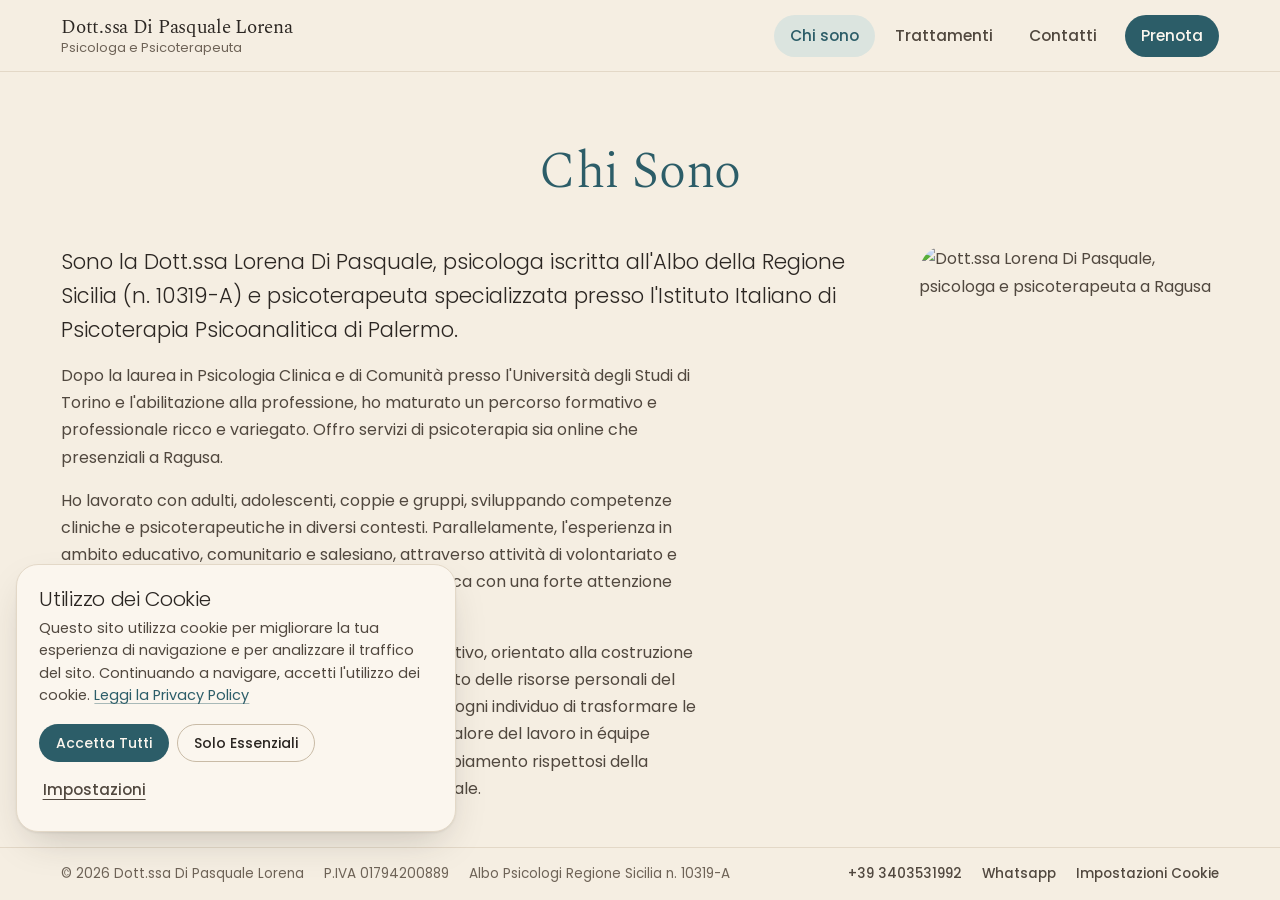
==== chi-sono/index.html @ e10c255f "Anteprima: variante chiara su fondo crema, senza bianchi Co-Authored-By: Claude Opus 5.5 <noreply@an" ====
<!DOCTYPE html>
<html lang="it">
<head>
    <meta charset="UTF-8">
    <meta name="viewport" content="width=device-width, initial-scale=1.0, viewport-fit=cover">
    <script>document.documentElement.classList.add('js');</script>
    <title>Chi sono | Dott.ssa Lorena Di Pasquale, Psicologa a Ragusa</title>
    <meta name="description" content="Psicologa iscritta all'Albo della Regione Sicilia (n. 10319-A) e psicoterapeuta psicoanalitica. Certificazioni TFP, EMDR e Mindfulness.">
    <meta name="author" content="Dott.ssa Di Pasquale Lorena">
    <meta name="robots" content="index, follow">
    <link rel="canonical" href="https://dipasqualelorena.it/chi-sono/">

    <!-- Open Graph / Facebook -->
    <meta property="og:type" content="website">
    <meta property="og:url" content="https://dipasqualelorena.it/chi-sono/">
    <meta property="og:title" content="Chi sono | Dott.ssa Lorena Di Pasquale, Psicologa a Ragusa">
    <meta property="og:description" content="Psicologa iscritta all'Albo della Regione Sicilia (n. 10319-A) e psicoterapeuta psicoanalitica. Certificazioni TFP, EMDR e Mindfulness.">
    <meta property="og:image" content="https://dipasqualelorena.it/images/og-image.png">
    <meta property="og:image:width" content="1200">
    <meta property="og:image:height" content="630">
    <meta property="og:image:alt" content="Dott.ssa Lorena Di Pasquale, psicologa e psicoterapeuta a Ragusa">
    <meta property="og:site_name" content="Dott.ssa Di Pasquale Lorena - Psicologa Psicoterapeuta Ragusa">
    <meta property="og:locale" content="it_IT">

    <!-- Twitter -->
    <meta name="twitter:card" content="summary_large_image">
    <meta name="twitter:title" content="Chi sono | Dott.ssa Lorena Di Pasquale, Psicologa a Ragusa">
    <meta name="twitter:description" content="Psicologa iscritta all'Albo della Regione Sicilia (n. 10319-A) e psicoterapeuta psicoanalitica. Certificazioni TFP, EMDR e Mindfulness.">
    <meta name="twitter:image" content="https://dipasqualelorena.it/images/og-image.png">

    <meta name="theme-color" content="#f5eee2">

    <!-- Favicon -->
    <link rel="icon" type="image/svg+xml" href="/images/favicon.svg">
    <link rel="icon" type="image/x-icon" href="/images/favicon.ico">
    <link rel="apple-touch-icon" sizes="180x180" href="/images/apple-touch-icon.png">
    <link rel="manifest" href="/site.webmanifest">

    <!-- Fonts, styles, icons -->
    <link rel="preload" as="font" type="font/woff2" href="/fonts/poppins-400.woff2" crossorigin>
    <link rel="preload" as="font" type="font/woff2" href="/fonts/spectral-300.woff2" crossorigin>
    <link rel="stylesheet" href="/styles.css?v=20261016b">
    <link rel="stylesheet" href="https://unpkg.com/@phosphor-icons/web@2.1.1/src/regular/style.css">

    <!-- Google Analytics 4 -->
    <script async src="https://www.googletagmanager.com/gtag/js?id=G-QB7378CYP0"></script>
    <script>
        window.dataLayer = window.dataLayer || [];
        function gtag(){dataLayer.push(arguments);}
        
        // Set default consent state (denied until user accepts)
        gtag('consent', 'default', {
            'analytics_storage': 'denied',
            'ad_storage': 'denied',
            'functionality_storage': 'denied',
            'personalization_storage': 'denied',
            'security_storage': 'granted'
        });
        
        gtag('js', new Date());
        gtag('config', 'G-QB7378CYP0', {
            // Enhanced measurement for better insights
            send_page_view: true,
            // Custom parameters for psychology practice
            custom_map: {
                'custom_parameter_1': 'service_type',
                'custom_parameter_2': 'appointment_booking'
            }
        });
        
        // Track form submissions
        function trackFormSubmission(formType) {
            gtag('event', 'form_submit', {
                'event_category': 'engagement',
                'event_label': formType,
                'value': 1
            });
        }
        
        // Track phone clicks
        function trackPhoneClick() {
            gtag('event', 'phone_call', {
                'event_category': 'contact',
                'event_label': 'phone_click',
                'value': 1
            });
        }
        
        // Track email clicks
        function trackEmailClick() {
            gtag('event', 'email_click', {
                'event_category': 'contact',
                'event_label': 'email_click',
                'value': 1
            });
        }
    </script>

    <!-- JSON-LD Structured Data -->
    <script type="application/ld+json">
    {
        "@context": "https://schema.org",
        "@type": "BreadcrumbList",
        "itemListElement": [
            { "@type": "ListItem", "position": 1, "name": "Home", "item": "https://dipasqualelorena.it/" },
            { "@type": "ListItem", "position": 2, "name": "Chi sono", "item": "https://dipasqualelorena.it/chi-sono/" }
        ]
    }
    </script>
</head>
<body>
    <a class="skip-link" href="#main">Vai al contenuto</a>

    <header class="site-header">
        <div class="header-inner">
            <a href="/" class="brand">
                <span class="brand-name">Dott.ssa Di Pasquale Lorena</span>
                <span class="brand-role">Psicologa e Psicoterapeuta</span>
            </a>
            <nav class="main-nav" aria-label="Navigazione principale">
                <ul>
                    <li><a href="/chi-sono/" class="nav-pill" aria-current="page">Chi sono</a></li>
                    <li><a href="/trattamenti/" class="nav-pill">Trattamenti</a></li>
                    <li><a href="/contatti/" class="nav-pill">Contatti</a></li>
                    <li><a href="/prenota/" class="nav-pill nav-book">Prenota</a></li>
                </ul>
            </nav>
        </div>
    </header>

    <div class="ambient" aria-hidden="true">
        <div class="ambient-photo"></div>
    </div>

    <main id="main" tabindex="-1" data-page="chi-sono">
        <div class="page container">
            <div class="page-head">
                <h1>Chi Sono</h1>
                
            </div>
            <section class="block about-layout" id="profilo" aria-label="Profilo">
                <div class="prose">
                    <p class="lead-text">
                        Sono la Dott.ssa Lorena Di Pasquale, psicologa iscritta all'Albo della Regione Sicilia (n. 10319-A)
                        e psicoterapeuta specializzata presso l'Istituto Italiano di Psicoterapia Psicoanalitica di Palermo.
                    </p>
                    <p>
                        Dopo la laurea in Psicologia Clinica e di Comunità presso l'Università degli Studi di Torino e
                        l'abilitazione alla professione, ho maturato un percorso formativo e professionale ricco e variegato.
                        Offro servizi di psicoterapia sia online che presenziali a Ragusa.
                    </p>
                    <p>
                        Ho lavorato con adulti, adolescenti, coppie e gruppi, sviluppando competenze cliniche e psicoterapeutiche
                        in diversi contesti. Parallelamente, l'esperienza in ambito educativo,
                        comunitario e salesiano, attraverso attività di volontariato e servizio civile, ha arricchito la mia
                        prospettiva clinica con una forte attenzione alla prevenzione e al sostegno relazionale.
                    </p>
                    <p>
                        Mi caratterizzo per uno stile empatico e collaborativo, orientato alla costruzione di un'alleanza
                        terapeutica solida e al potenziamento delle risorse personali del paziente. Credo profondamente nella
                        capacità di ogni individuo di trasformare le proprie difficoltà in opportunità di crescita, e nel
                        valore del lavoro in équipe multidisciplinare per promuovere percorsi di cambiamento rispettosi della
                        complessità della persona e del suo contesto sociale.
                    </p>
                </div>
                <figure class="portrait">
                    <img src="/images/fotopsyweb.jpg" alt="Dott.ssa Lorena Di Pasquale, psicologa e psicoterapeuta a Ragusa" width="959" height="1280">
                </figure>
            </section>

            <section class="block split" id="formazione" aria-labelledby="formazione-title">
                <h2 id="formazione-title" class="block-title">Formazione</h2>
                <ol class="timeline">
                    <li>Laurea triennale in Scienze e Tecniche Psicologiche conseguita presso l'Università degli studi Kore di Enna</li>
                    <li>Laurea Magistrale in Psicologia Clinica e di Comunità conseguita presso l'Università degli Studi di Torino</li>
                    <li>Abilitazione conseguita presso l'Università degli Studi di Torino</li>
                    <li>Iscrizione Albo A della Regione Sicilia Num. 10319-A</li>
                    <li>Specializzazione in Psicoterapia Psicoanalitica conseguita presso l'Istituto Italiano di Psicoterapia Psicoanalitica di Palermo</li>
                </ol>
            </section>

            <section class="block block-brand split" id="certificazioni" aria-labelledby="certificazioni-title">
                <h2 id="certificazioni-title" class="block-title">Certificazioni</h2>
                <ul class="cert-list">
                    <li>
                        <span class="cert-name">TFP</span>
                        <span class="cert-desc">Transference Focused Psychotherapy per il trattamento dei disturbi di personalità, Livello A e B</span>
                    </li>
                    <li>
                        <span class="cert-name">EMDR</span>
                        <span class="cert-desc">Terapeuta EMDR 1° e 2° Livello</span>
                    </li>
                    <li>
                        <span class="cert-name">Mindfulness</span>
                        <span class="cert-desc">Facilitatore Mindfulness</span>
                    </li>
                </ul>
            </section>

            <section class="block" id="studio" aria-label="Lo studio">
                <figure class="studio-photo">
                    <img src="/images/studio-1600.jpg" srcset="/images/studio-900.jpg 900w, /images/studio-1600.jpg 1600w" sizes="(max-width: 1240px) 100vw, 1160px"
                         alt="Lo studio di Corso Italia 398/b a Ragusa, con due poltrone, un divano e una libreria" width="1600" height="1200" loading="lazy">
                    <figcaption>Lo studio in Corso Italia 398/b, Ragusa</figcaption>
                </figure>
            </section>
        </div>
    </main>

    <footer class="site-footer">
        <div class="footer-bar">
            <p class="footer-legal">
                <span>&copy; <span class="current-year">2025</span> Dott.ssa Di Pasquale Lorena</span>
                <span>P.IVA 01794200889</span>
                <span>Albo Psicologi Regione Sicilia n. 10319-A</span>
            </p>
            <ul class="footer-links">
                <li><a href="tel:+393403531992" onclick="trackPhoneClick()">+39 3403531992</a></li>
                <li><a href="https://wa.me/393403531992" onclick="trackPhoneClick()" target="_blank" rel="noopener">Whatsapp</a></li>
                <li><button type="button" class="footer-link-btn" onclick="showCookieSettings()">Impostazioni Cookie</button></li>
            </ul>
        </div>
        <nav class="tabbar" aria-label="Menu">
            <ul>
                <li><a href="/"><i class="ph ph-house" aria-hidden="true"></i><span>Home</span></a></li>
                <li><a href="/chi-sono/" aria-current="page"><i class="ph ph-user" aria-hidden="true"></i><span>Chi sono</span></a></li>
                <li><a href="/trattamenti/"><i class="ph ph-hand-heart" aria-hidden="true"></i><span>Trattamenti</span></a></li>
                <li><a href="/prenota/"><i class="ph ph-calendar-check" aria-hidden="true"></i><span>Prenota</span></a></li>
                <li><a href="/contatti/"><i class="ph ph-chat-circle" aria-hidden="true"></i><span>Contatti</span></a></li>
            </ul>
        </nav>
    </footer>

    <!-- Cookie Consent Banner -->
    <div id="cookieConsent" class="cookie-consent" role="region" aria-label="Consenso cookie" hidden>
        <div class="cookie-text">
            <h2>Utilizzo dei Cookie</h2>
            <p>Questo sito utilizza cookie per migliorare la tua esperienza di navigazione e per analizzare il traffico del sito.
            Continuando a navigare, accetti l'utilizzo dei cookie.
            <a href="#privacy-policy" onclick="showPrivacyPolicy(event)">Leggi la Privacy Policy</a></p>
        </div>
        <div class="cookie-buttons">
            <button type="button" onclick="acceptAllCookies()" class="btn btn-primary btn-sm">Accetta Tutti</button>
            <button type="button" onclick="acceptEssentialCookies()" class="btn btn-ghost btn-sm">Solo Essenziali</button>
            <button type="button" onclick="showCookieSettings()" class="btn-text">Impostazioni</button>
        </div>
    </div>

    <!-- Cookie Settings Modal -->
    <div id="cookieSettings" class="cookie-modal" role="dialog" aria-modal="true" aria-labelledby="cookie-settings-title" hidden>
        <div class="modal-content">
            <h2 id="cookie-settings-title">Impostazioni Cookie</h2>
            <div class="cookie-option">
                <label>
                    <input type="checkbox" id="essentialCookies" checked disabled>
                    <span><strong>Cookie Essenziali</strong> (Sempre attivi)
                    <small>Necessari per il funzionamento del sito</small></span>
                </label>
            </div>
            <div class="cookie-option">
                <label>
                    <input type="checkbox" id="analyticsCookies">
                    <span><strong>Cookie Analitici</strong>
                    <small>Google Analytics per analizzare l'utilizzo del sito</small></span>
                </label>
            </div>
            <div class="cookie-option">
                <label>
                    <input type="checkbox" id="calendlyCookies">
                    <span><strong>Cookie Calendly</strong>
                    <small>Calendly per la prenotazione di appuntamenti e invio messaggi</small></span>
                </label>
            </div>
            <div class="cookie-buttons">
                <button type="button" onclick="saveCookieSettings()" class="btn btn-primary">Salva Preferenze</button>
                <button type="button" onclick="closeCookieSettings()" class="btn btn-ghost">Annulla</button>
            </div>
        </div>
    </div>

    <script src="/script.js?v=20261016b"></script>
</body>
</html>
---- styles.css ----
/* ==========================================================================
   Dott.ssa Di Pasquale Lorena - design system
   App shell: fixed header and footer; only the content area between them
   scrolls (with JS). Editorial, few containers: space and hairlines group
   content.
   Radius rule: photos, map and Calendly frame 28px (the home arch rounds
   its top fully), inputs 14px, buttons and nav pills fully rounded.
   ========================================================================== */

/* Spectral 300/400 for display titles, Poppins 300/400/500 for text (latin),
   self-hosted from Google Fonts, SIL Open Font License (fonts/OFL-spectral.txt, fonts/OFL-poppins.txt) */
@font-face {
    font-family: 'Spectral';
    font-style: normal;
    font-weight: 300;
    font-display: swap;
    src: url("fonts/spectral-300.woff2") format("woff2");
}

@font-face {
    font-family: 'Spectral';
    font-style: normal;
    font-weight: 400;
    font-display: swap;
    src: url("fonts/spectral-400.woff2") format("woff2");
}

@font-face {
    font-family: 'Poppins';
    font-style: normal;
    font-weight: 300;
    font-display: swap;
    src: url("fonts/poppins-300.woff2") format("woff2");
}

@font-face {
    font-family: 'Poppins';
    font-style: normal;
    font-weight: 400;
    font-display: swap;
    src: url("fonts/poppins-400.woff2") format("woff2");
}

@font-face {
    font-family: 'Poppins';
    font-style: normal;
    font-weight: 500;
    font-display: swap;
    src: url("fonts/poppins-500.woff2") format("woff2");
}

:root {
    color-scheme: light;

    /* Brand: deep petrol taken from the studio armchairs, on a warm cream ground (no pure white anywhere) */
    --primary-color: #2c5d68;
    --primary-strong: #214952;
    --primary-soft: #dbe4df;
    --on-primary: #fbf6ee;

    /* Grounds */
    --bg: #f5eee2;
    --surface: #fbf6ee;
    --tint: #eee4d4;
    --warm: #efd3bb;
    --warm-ink: #6e3b22;
    --brand-fill: #2c5d68;
    --on-brand-fill: #fbf6ee;

    /* Ink */
    --ink: #2b2622;
    --ink-2: #51483f;
    --ink-3: #6e6357;
    --line: #e3d8c7;
    --line-strong: #c9bba6;

    /* Status */
    --success: #2f7a4f;
    --error: #a8321f;

    /* Type */
    --font: 'Poppins', ui-sans-serif, system-ui, -apple-system, 'Segoe UI', sans-serif;
    --font-display: 'Spectral', Georgia, 'Times New Roman', serif;
    --step-0: 1rem;
    --step-1: clamp(1.0625rem, 1rem + 0.35vw, 1.3125rem);
    --step-2: clamp(1.3125rem, 1.15rem + 0.7vw, 1.75rem);

    /* Space and shape */
    --gutter: clamp(1rem, 0.5rem + 2.6vw, 2.75rem);
    --measure: 64ch;
    --r-media: 28px;
    --r-input: 14px;
    --r-pill: 999px;
    --header-h: 72px;
    --footer-h: 52px;

    --ease-out: cubic-bezier(0.16, 1, 0.3, 1);
    --shadow-float: 0 1px 2px rgb(43 38 34 / 0.08), 0 16px 40px -14px rgb(43 38 34 / 0.26);
}

/* ==========================================================================
   Base
   ========================================================================== */
*,
*::before,
*::after {
    box-sizing: border-box;
}

* {
    margin: 0;
}

html {
    -webkit-text-size-adjust: 100%;
    scrollbar-color: var(--line-strong) transparent;
    scrollbar-width: thin;
}

body {
    font-family: var(--font);
    font-size: var(--step-0);
    line-height: 1.7;
    color: var(--ink-2);
    background: var(--bg);
    -webkit-font-smoothing: antialiased;
    text-rendering: optimizeLegibility;
}

img,
iframe {
    display: block;
    max-width: 100%;
}

img {
    height: auto;
}

[hidden] {
    display: none !important;
}

h1, h2, h3 {
    color: var(--ink);
    font-weight: 300;
    line-height: 1.15;
    letter-spacing: -0.015em;
    text-wrap: balance;
}

p,
li,
dd {
    text-wrap: pretty;
}

ul, ol {
    padding: 0;
    list-style: none;
}

a {
    color: var(--primary-color);
    text-decoration: underline;
    text-decoration-thickness: 1px;
    text-underline-offset: 0.2em;
    text-decoration-color: color-mix(in srgb, var(--primary-color) 40%, transparent);
    transition: color 0.2s var(--ease-out), text-decoration-color 0.2s var(--ease-out);
}

a:hover {
    color: var(--primary-strong);
    text-decoration-color: currentColor;
}

strong {
    color: var(--ink);
    font-weight: 500;
}

::selection {
    background: var(--primary-soft);
    color: var(--ink);
}

:focus-visible {
    outline: 2px solid var(--primary-color);
    outline-offset: 3px;
    border-radius: 6px;
}

main:focus {
    outline: none;
}

.container {
    width: 100%;
    max-width: 1240px;
    margin-inline: auto;
    padding-inline: var(--gutter);
}

.sr-only {
    position: absolute;
    width: 1px;
    height: 1px;
    padding: 0;
    margin: -1px;
    overflow: hidden;
    clip: rect(0 0 0 0);
    white-space: nowrap;
    border: 0;
}

.nowrap {
    white-space: nowrap;
}

.skip-link {
    position: absolute;
    left: 1rem;
    top: -100px;
    z-index: 200;
    padding: 0.75rem 1rem;
    color: var(--bg);
    background: var(--ink);
    border-radius: var(--r-input);
}

.skip-link:hover {
    color: var(--bg);
}

.skip-link:focus {
    top: 1rem;
}

/* ==========================================================================
   The shell: fixed header, scrolling content area, fixed footer
   ========================================================================== */
.js body {
    display: grid;
    grid-template-rows: var(--header-h) minmax(0, 1fr) auto;
    height: 100vh;
    height: 100dvh;
    overflow: hidden;
}

.js main {
    position: relative;
    min-height: 0;
    overflow-y: auto;
    overscroll-behavior: contain;
    scroll-behavior: smooth;
    scroll-padding-top: 1.5rem;
}

.page {
    display: flex;
    flex-direction: column;
    min-height: 100%;
    padding-top: clamp(1.5rem, 6vh, 4rem);
    padding-bottom: clamp(2rem, 6vh, 4rem);
}

/* ==========================================================================
   Buttons and links
   ========================================================================== */
.btn {
    display: inline-flex;
    align-items: center;
    justify-content: center;
    gap: 0.55rem;
    min-height: 44px;
    padding: 0.55rem 1.3rem;
    border: 1.5px solid transparent;
    border-radius: var(--r-pill);
    font: inherit;
    font-size: 0.9375rem;
    font-weight: 500;
    line-height: 1.2;
    text-decoration: none;
    white-space: nowrap;
    cursor: pointer;
    transition:
        background-color 0.25s var(--ease-out),
        border-color 0.25s var(--ease-out),
        color 0.25s var(--ease-out),
        transform 0.25s var(--ease-out);
}

.btn:active {
    transform: translateY(1px) scale(0.99);
}

.btn i {
    font-size: 1.15em;
    transition: transform 0.3s var(--ease-out);
}

.btn:hover i.ph-arrow-right {
    transform: translateX(3px);
}

.btn-primary {
    color: var(--on-primary);
    background: var(--primary-color);
}

.btn-primary:hover {
    color: var(--on-primary);
    background: var(--primary-strong);
}

.btn-ghost {
    color: var(--ink);
    background: transparent;
    border-color: var(--line-strong);
}

.btn-ghost:hover {
    color: var(--ink);
    border-color: var(--ink);
}

.btn-secondary {
    color: var(--ink-2);
    background: transparent;
    border-color: var(--line-strong);
}

.btn-sm {
    min-height: 38px;
    padding: 0.4rem 1rem;
    font-size: 0.875rem;
}

.btn[disabled] {
    opacity: 0.6;
    cursor: progress;
}

.btn-text {
    padding: 0.4rem 0.2rem;
    font: inherit;
    font-size: 0.9375rem;
    font-weight: 500;
    color: var(--ink-2);
    background: none;
    border: 0;
    text-decoration: underline;
    text-underline-offset: 0.25em;
    cursor: pointer;
}

.btn-text:hover {
    color: var(--ink);
}

.link-arrow {
    display: inline-flex;
    align-items: center;
    gap: 0.45rem;
    font-weight: 500;
    text-decoration: none;
}

.link-arrow i {
    transition: transform 0.3s var(--ease-out);
}

.link-arrow:hover i {
    transform: translateX(3px);
}

/* The free first consultation: the only use of apricot */
.offer-link {
    display: inline-flex;
    align-items: center;
    gap: 0.4rem;
    text-decoration: none;
    transition: background-color 0.2s var(--ease-out);
}

.offer-link:hover {
    color: var(--warm-ink);
    background: color-mix(in srgb, var(--warm) 80%, var(--warm-ink));
}

.offer-link i {
    transition: transform 0.3s var(--ease-out);
}

.offer-link:hover i {
    transform: translateX(3px);
}

.offer {
    display: inline-block;
    padding: 0.25rem 0.75rem;
    font-size: 0.8125rem;
    font-weight: 500;
    line-height: 1.3;
    color: var(--warm-ink);
    background: var(--warm);
    border-radius: var(--r-pill);
}

/* ==========================================================================
   Header
   ========================================================================== */
.site-header {
    position: relative;
    z-index: 50;
    border-bottom: 1px solid var(--line);
}

.header-inner {
    display: flex;
    align-items: center;
    gap: 2rem;
    max-width: 1240px;
    height: var(--header-h);
    margin-inline: auto;
    padding-inline: var(--gutter);
}

.brand {
    display: flex;
    flex-direction: column;
    min-width: 0;
    margin-right: auto;
    line-height: 1.2;
    text-decoration: none;
}

.brand-name {
    font-family: var(--font-display);
    font-size: 1.1875rem;
    font-weight: 400;
    letter-spacing: -0.015em;
    color: var(--ink);
    white-space: nowrap;
}

.brand-role {
    font-size: 0.8125rem;
    color: var(--ink-3);
}

.main-nav ul {
    display: flex;
    align-items: center;
    gap: 0.25rem;
}

.nav-pill {
    display: block;
    padding: 0.5rem 1rem;
    font-size: 0.9688rem;
    font-weight: 500;
    color: var(--ink-2);
    text-decoration: none;
    border-radius: var(--r-pill);
    transition: color 0.2s var(--ease-out), background-color 0.2s var(--ease-out);
}

.nav-pill:hover {
    color: var(--ink);
    background: var(--tint);
}

.nav-pill[aria-current="page"] {
    font-weight: 500;
    color: var(--primary-color);
    background: var(--primary-soft);
}

.nav-pill.nav-book {
    margin-left: 0.5rem;
    font-weight: 500;
    color: var(--on-primary);
    background: var(--primary-color);
}

.nav-pill.nav-book:hover {
    color: var(--on-primary);
    background: var(--primary-strong);
}

.nav-pill.nav-book[aria-current="page"] {
    color: var(--on-primary);
    background: var(--primary-color);
    box-shadow: 0 0 0 2px var(--bg), 0 0 0 4px var(--primary-color);
}

/* ==========================================================================
   Footer: slim legal bar on desktop, menu bar on mobile
   ========================================================================== */
.site-footer {
    position: relative;
    z-index: 50;
    border-top: 1px solid var(--line);
}

.footer-bar {
    display: flex;
    align-items: center;
    justify-content: space-between;
    gap: 0.5rem 2rem;
    max-width: 1240px;
    min-height: var(--footer-h);
    margin-inline: auto;
    padding: 0.5rem var(--gutter);
    font-size: 0.8438rem;
    color: var(--ink-3);
}

.footer-legal {
    display: flex;
    flex-wrap: wrap;
    gap: 0.25rem 1.25rem;
    font-variant-numeric: tabular-nums;
}

.footer-links {
    display: flex;
    align-items: center;
    gap: 1.25rem;
}

.footer-links a,
.footer-link-btn {
    padding: 0;
    font: inherit;
    font-weight: 500;
    color: var(--ink-2);
    background: none;
    border: 0;
    text-decoration: none;
    cursor: pointer;
    font-variant-numeric: tabular-nums;
}

.footer-links a:hover,
.footer-link-btn:hover {
    color: var(--primary-color);
}

.tabbar {
    display: none;
}

/* ==========================================================================
   Page head and sections
   ========================================================================== */
.page-head {
    padding-top: clamp(0.5rem, 2vh, 1.5rem);
    text-align: center;
}

.page-head h1 {
    font-family: var(--font-display);
    font-size: clamp(2.125rem, min(4vw, 6.5vh), 3.5rem);
    font-weight: 300;
    line-height: 1.1;
    letter-spacing: -0.01em;
    color: var(--primary-color);
}

.page-head .lead {
    max-width: 62ch;
    margin: 0.6rem auto 0;
    font-size: var(--step-1);
    line-height: 1.5;
}

.page-head .offer {
    margin-top: 0.85rem;
}

.block {
    margin-top: clamp(2rem, 5vh, 3.5rem);
    padding-top: clamp(2rem, 5vh, 3.5rem);
    border-top: 1px solid var(--line);
}

.block-title {
    font-family: var(--font-display);
    font-size: clamp(1.625rem, 1.25rem + 1.2vw, 2.25rem);
    font-weight: 300;
    line-height: 1.15;
    letter-spacing: -0.005em;
    color: var(--primary-color);
}

.block + .block-tint,
.block + .block-brand,
.block-tint + .block,
.block-brand + .block {
    border-top: 0;
}

/* Colour bands that set a section apart */
.page-head + .block:not(.block-tint):not(.block-brand) {
    border-top: 0;
    padding-top: 0;
}

/* Bands reach out into the page gutter, so their text stays on the same left edge as the rest */
.block-tint,
.block-brand {
    margin-inline: calc(-1 * var(--gutter));
    padding: clamp(1.75rem, 1rem + 3vw, 3.25rem) var(--gutter);
    border-top: 0;
    border-radius: var(--r-media);
}

.block-tint {
    background: var(--tint);
}

.block-brand {
    color: color-mix(in srgb, var(--on-brand-fill) 85%, transparent);
    background: var(--brand-fill);
}

.block-brand .block-title,
.block-brand .cert-name {
    color: var(--on-brand-fill);
}

.block-brand .cert-list li {
    border-bottom-color: color-mix(in srgb, var(--on-brand-fill) 22%, transparent);
}

.block-brand .cert-list li:last-child {
    border-bottom: 0;
    padding-bottom: 0;
}

/* Title on the left, content on the right */
.split,
.service {
    display: grid;
    grid-template-columns: minmax(0, 0.75fr) minmax(0, 1.6fr);
    gap: 1rem clamp(1.5rem, 1rem + 3vw, 5rem);
    align-items: start;
}

.prose p {
    max-width: var(--measure);
}

.prose p + p {
    margin-top: 1rem;
}

.lead-text {
    font-size: clamp(1.0625rem, 1rem + 0.4vw, 1.3125rem);
    font-weight: 300;
    line-height: 1.6;
    color: var(--ink);
}

/* ==========================================================================
   Home
   ========================================================================== */
.page-home {
    justify-content: space-between;
}

.home-grid {
    flex: 1;
    display: grid;
    align-items: center;
    max-width: 56%;
}

.home-hero {
    display: flex;
    flex-direction: column;
    justify-content: center;
}

.home-hero h1 {
    font-family: var(--font-display);
    font-size: clamp(2.5rem, min(4.8vw, 8vh), 4.5rem);
    font-weight: 300;
    line-height: 1.06;
    letter-spacing: -0.01em;
    text-wrap: wrap;
}

.home-name {
    margin-top: clamp(1rem, 3vh, 2rem);
    font-size: var(--step-2);
    font-weight: 400;
    line-height: 1.3;
    color: var(--primary-color);
}

.home-tagline {
    margin-top: 0.25rem;
    font-size: var(--step-1);
}

.home-offer {
    align-self: flex-start;
    margin-top: clamp(1.25rem, 3.5vh, 2.25rem);
}

/* Home backdrop: the studio itself, two armchairs facing each other.
   It lives outside <main>, so it stays put and fades when the page changes;
   inner pages keep the plain ground so reading stays easy. */
.ambient {
    position: fixed;
    top: var(--header-h);
    bottom: var(--footer-h);
    left: 0;
    right: 0;
    z-index: 0;
    overflow: hidden;
    pointer-events: none;
}

.js main {
    z-index: 1;
}

.ambient-photo {
    position: absolute;
    top: 0;
    bottom: 0;
    left: 36%;
    right: 0;
    background: url("images/studio-sfondo-1000.jpg") 50% 35% / cover no-repeat;
    background-image: image-set(url("images/studio-sfondo-1000.jpg") 1x, url("images/studio-sfondo-1800.jpg") 2x);
    opacity: 0;
    transition: opacity 0.9s var(--ease-out);
}

/* Veil: the room fades into the ground where the text sits */
.ambient-photo::after {
    content: "";
    position: absolute;
    inset: 0;
    background:
        linear-gradient(90deg, var(--bg) 0%, rgb(245 238 226 / 0.85) 22%, rgb(245 238 226 / 0.2) 48%, rgb(245 238 226 / 0) 70%),
        linear-gradient(0deg, rgb(245 238 226 / 0.9) 0%, rgb(245 238 226 / 0) 28%),
        rgb(236 214 182 / 0.16);
}

body:has(main[data-page="home"]) .ambient-photo {
    opacity: 1;
}

.fact-row {
    display: grid;
    grid-template-columns: repeat(4, minmax(0, 1fr));
    gap: 1rem 1.5rem;
    margin-top: 2rem;
    padding-top: clamp(1rem, 2.5vh, 1.5rem);
    border-top: 1px solid var(--line);
}

.fact-row li {
    font-size: 0.875rem;
    line-height: 1.4;
    font-variant-numeric: tabular-nums;
}

.fact-row strong {
    display: block;
    font-size: 1rem;
    font-weight: 400;
    line-height: 1.3;
}

/* ==========================================================================
   Chi sono
   ========================================================================== */
.about-layout {
    display: grid;
    grid-template-columns: minmax(0, 1fr) minmax(200px, 300px);
    gap: clamp(2rem, 1rem + 4vw, 6rem);
    align-items: start;
}

.portrait {
    position: sticky;
    top: 1.5rem;
    margin: 0;
}

.portrait img {
    width: 100%;
    aspect-ratio: 4 / 5;
    object-fit: cover;
    object-position: 50% 30%;
    border-radius: var(--r-media);
}

.timeline li {
    position: relative;
    max-width: 70ch;
    padding: 0 0 1.1rem 1.85rem;
}

.timeline li::before {
    content: "";
    position: absolute;
    left: 0;
    top: 0.5em;
    width: 11px;
    height: 11px;
    background: var(--bg);
    border: 2px solid var(--primary-color);
    border-radius: 50%;
}

.timeline li::after {
    content: "";
    position: absolute;
    left: 5px;
    top: calc(0.5em + 13px);
    bottom: 4px;
    width: 1px;
    background: var(--line-strong);
}

.timeline li:last-child {
    padding-bottom: 0;
}

.timeline li:last-child::after {
    display: none;
}

.cert-list li {
    display: grid;
    grid-template-columns: minmax(0, 12rem) minmax(0, 1fr);
    gap: 0.35rem 2rem;
    align-items: baseline;
    padding-block: 1.1rem;
    border-bottom: 1px solid var(--line);
}

.cert-list li:first-child {
    padding-top: 0;
}

.cert-name {
    font-size: clamp(1.25rem, 1.1rem + 0.6vw, 1.625rem);
    font-weight: 400;
    line-height: 1.2;
    letter-spacing: -0.01em;
    color: var(--ink);
}

.cert-desc {
    max-width: 52ch;
}

#studio {
    padding-top: 0;
    border-top: 0;
}

.studio-photo {
    margin: 0;
}

.studio-photo img {
    width: 100%;
    aspect-ratio: 16 / 8;
    object-fit: cover;
    object-position: 50% 55%;
    border-radius: var(--r-media);
}

.studio-photo figcaption {
    margin-top: 0.6rem;
    font-size: 0.8438rem;
    color: var(--ink-3);
}

/* ==========================================================================
   Trattamenti
   ========================================================================== */
.service-body p {
    max-width: 60ch;
    font-size: var(--step-1);
    line-height: 1.65;
}

.feature-list {
    max-width: 60ch;
    margin-top: 1.25rem;
}

.feature-list li {
    padding-block: 0.55rem;
    font-weight: 500;
    color: var(--ink);
    border-top: 1px solid var(--line);
}

/* ==========================================================================
   Prenota
   ========================================================================== */
.booking {
    display: flex;
    flex-direction: column;
    gap: 1rem;
    padding-top: 0;
    border-top: 0;
}

.booking-main {
    display: flex;
    flex-direction: column;
    height: clamp(560px, 72vh, 760px);
    overflow: hidden;
    background: var(--surface);
    border: 1px solid var(--line);
    border-radius: var(--r-media);
}

.calendly-embed {
    flex: 1;
    width: 100%;
    min-width: 280px;
    min-height: 0;
}

.calendly-embed iframe {
    height: 100% !important;
}

.cookie-message {
    display: grid;
    justify-items: center;
    align-content: center;
    gap: 0.9rem;
    flex: 1;
    max-width: 440px;
    margin: 0 auto;
    padding: 1.5rem;
    text-align: center;
}

.cookie-message-icon {
    display: grid;
    place-items: center;
    width: 60px;
    height: 60px;
    font-size: 1.8rem;
    color: var(--primary-color);
    background: var(--primary-soft);
    border-radius: 50%;
}

.cookie-message p {
    font-size: var(--step-1);
    line-height: 1.5;
    color: var(--ink);
}

.booking-facts {
    display: flex;
    flex-wrap: wrap;
    gap: 0.35rem 2rem;
    font-size: 0.9375rem;
    color: var(--ink-2);
    font-variant-numeric: tabular-nums;
}

/* ==========================================================================
   Contatti
   ========================================================================== */
.contact-layout {
    display: grid;
    grid-template-columns: minmax(0, 1fr) minmax(0, 1fr);
    gap: clamp(1.5rem, 1rem + 3vw, 5rem);
    align-items: stretch;
}

.page-end {
    margin-top: 2.5rem;
    text-align: center;
    font-size: 0.875rem;
}

.channel-list > li {
    break-inside: avoid;
}

.channel-list > li {
    display: grid;
    align-content: start;
    grid-template-columns: 1.75rem minmax(0, 1fr);
    gap: 0 0.6rem;
    padding-block: clamp(0.6rem, 1.8vh, 1rem);
    border-bottom: 1px solid var(--line);
}

.channel-list i {
    grid-row: span 2;
    padding-top: 0.15rem;
    font-size: 1.3rem;
    color: var(--primary-color);
}

.channel-label {
    font-size: 0.8125rem;
    font-weight: 500;
    color: var(--ink-3);
}

.channel-value {
    font-size: 1.0625rem;
    font-weight: 500;
    line-height: 1.4;
    color: var(--ink);
    overflow-wrap: break-word;
    font-variant-numeric: tabular-nums;
}

.channel-value a {
    color: var(--ink);
    text-decoration-color: var(--line-strong);
    overflow-wrap: anywhere;
}

.channel-value a:hover {
    color: var(--primary-color);
}

.channel-extra {
    display: flex;
    flex-wrap: wrap;
    align-items: center;
    gap: 0.15rem 1rem;
    margin-top: 1rem;
    font-size: 0.875rem;
    font-weight: 500;
}

.channel-links {
    display: flex;
    flex-wrap: wrap;
    gap: 0 0.9rem;
}

.channel-value .channel-links a {
    color: var(--primary-color);
    text-decoration: none;
}

.channel-value .channel-links a:hover {
    text-decoration: underline;
}

.link-button {
    padding: 0;
    font: inherit;
    font-weight: 500;
    color: var(--primary-color);
    background: none;
    border: 0;
    cursor: pointer;
}

.link-button:hover {
    text-decoration: underline;
    text-underline-offset: 0.2em;
}

.contact-map {
    flex: 1;
    min-height: 0;
    overflow: hidden;
    background: var(--surface);
    border: 1px solid var(--line);
    border-radius: var(--r-media);
}

.contact-map {
    display: flex;
    flex-direction: column;
}

.contact-map iframe {
    flex: 1;
    width: 100%;
    height: 100%;
    border: 0;
}

.map-gate {
    flex: 1;
    display: grid;
    justify-items: center;
    align-content: center;
    gap: 0.75rem;
    padding: 1.5rem;
    text-align: center;
}

.map-gate p {
    max-width: 40ch;
    color: var(--ink);
    font-weight: 500;
}

.map-gate .map-note {
    font-size: 0.875rem;
    font-weight: 400;
    color: var(--ink-3);
}

html:not(.js) .contact-map,
html:not(.js) .booking-main {
    min-height: 420px;
}

.contact-form {
    display: grid;
    gap: clamp(0.6rem, 1.8vh, 1rem);
    max-width: 860px;
}

.form-section .block-title {
    margin-bottom: clamp(1.25rem, 3vh, 2rem);
    text-align: center;
}

.form-section .contact-form {
    grid-template-columns: minmax(0, 1fr) minmax(0, 1.2fr);
    gap: 1rem clamp(1rem, 2vw, 2rem);
    max-width: 980px;
    margin-inline: auto;
}

.form-fields {
    display: grid;
    gap: 0.9rem;
}

.form-section .form-message {
    display: flex;
    flex-direction: column;
}

.form-section .form-message textarea {
    flex: 1;
    height: auto;
    min-height: 160px;
}

.contact-form > .form-submit-row,
.contact-form > .success-message {
    grid-column: 1 / -1;
}

.form-row {
    display: grid;
    grid-template-columns: repeat(2, minmax(0, 1fr));
    gap: 0.6rem 1rem;
}

.form-group {
    display: grid;
    gap: 0.3rem;
}

.form-group > label {
    font-size: 0.875rem;
    font-weight: 500;
    color: var(--ink);
}

.form-group input,
.form-group select,
.form-group textarea {
    width: 100%;
    min-height: 46px;
    padding: 0.6rem 0.9rem;
    font: inherit;
    font-size: 1rem;
    color: var(--ink);
    background: var(--surface);
    border: 1.5px solid var(--line-strong);
    border-radius: var(--r-input);
    transition: border-color 0.2s var(--ease-out), box-shadow 0.2s var(--ease-out);
}

.form-group textarea {
    height: clamp(84px, 14vh, 140px);
    min-height: 84px;
    line-height: 1.5;
    resize: none;
}

.form-group input::placeholder,
.form-group textarea::placeholder {
    color: var(--ink-3);
}

.form-group input:hover,
.form-group select:hover,
.form-group textarea:hover {
    border-color: var(--ink-3);
}

.form-group input:focus,
.form-group select:focus,
.form-group textarea:focus {
    outline: none;
    border-color: var(--primary-color);
    box-shadow: 0 0 0 4px color-mix(in srgb, var(--primary-color) 18%, transparent);
}

.form-group [aria-invalid="true"] {
    border-color: var(--error);
}

.form-group [aria-invalid="true"]:focus {
    box-shadow: 0 0 0 4px color-mix(in srgb, var(--error) 18%, transparent);
}

.field-error {
    display: none;
    font-size: 0.8438rem;
    font-weight: 500;
    color: var(--error);
}

.field-error:not(:empty) {
    display: block;
}

.select-wrap {
    position: relative;
}

.select-wrap select {
    appearance: none;
    padding-right: 2.5rem;
    cursor: pointer;
}

.select-wrap i {
    position: absolute;
    right: 0.9rem;
    top: 50%;
    color: var(--ink-3);
    transform: translateY(-50%);
    pointer-events: none;
}

.form-submit-row {
    display: flex;
    flex-wrap: wrap;
    align-items: center;
    justify-content: space-between;
    gap: 0.75rem 1.5rem;
}

.checkbox-label {
    position: relative;
    display: flex;
    align-items: center;
    gap: 0.65rem;
    font-size: 0.9375rem;
    font-weight: 500;
    color: var(--ink-2);
    cursor: pointer;
}

.checkbox-label input {
    position: absolute;
    width: 1px;
    height: 1px;
    opacity: 0;
}

.checkmark {
    flex: none;
    display: grid;
    place-items: center;
    width: 24px;
    height: 24px;
    background: var(--surface);
    border: 1.5px solid var(--line-strong);
    border-radius: 7px;
    transition: background-color 0.2s, border-color 0.2s;
}

.checkmark i {
    font-size: 0.95rem;
    color: var(--on-primary);
    opacity: 0;
    transform: scale(0.6);
    transition: opacity 0.2s, transform 0.25s var(--ease-out);
}

.checkbox-label input:checked + .checkmark {
    background: var(--primary-color);
    border-color: var(--primary-color);
}

.checkbox-label input:checked + .checkmark i {
    opacity: 1;
    transform: scale(1);
}

.checkbox-label input:focus-visible + .checkmark {
    outline: 2px solid var(--primary-color);
    outline-offset: 3px;
}

.checkbox-label input[aria-invalid="true"] + .checkmark {
    border-color: var(--error);
}

.contact-form.loading {
    opacity: 0.75;
}

.success-message {
    display: flex;
    align-items: flex-start;
    gap: 0.75rem;
    padding: 0.85rem 1.1rem;
    font-weight: 500;
    color: var(--success);
    background: color-mix(in srgb, var(--success) 10%, var(--surface));
    border: 1px solid color-mix(in srgb, var(--success) 30%, transparent);
    border-radius: var(--r-input);
}

.success-message[hidden] {
    display: none;
}

.success-message i {
    flex: none;
    font-size: 1.35rem;
}

/* ==========================================================================
   Cookie banner and settings
   ========================================================================== */
.cookie-consent {
    position: fixed;
    left: 1rem;
    bottom: calc(var(--footer-h) + 1rem);
    z-index: 150;
    width: min(440px, calc(100% - 2rem));
    padding: 1.4rem;
    background: var(--surface);
    border: 1px solid var(--line);
    border-radius: 22px;
    box-shadow: var(--shadow-float);
}

.cookie-consent[hidden],
.cookie-modal[hidden] {
    display: none;
}

.cookie-text h2 {
    margin-bottom: 0.4rem;
    font-size: var(--step-1);
}

.cookie-text p {
    font-size: 0.9063rem;
    line-height: 1.55;
}

.cookie-buttons {
    display: flex;
    flex-wrap: wrap;
    align-items: center;
    gap: 0.5rem;
    margin-top: 1.1rem;
}

.cookie-modal {
    position: fixed;
    inset: 0;
    z-index: 160;
    display: flex;
    align-items: center;
    justify-content: center;
    padding: 1rem;
    background: rgb(10 20 24 / 0.5);
    backdrop-filter: blur(4px);
}

.modal-content {
    width: min(520px, 100%);
    max-height: calc(100dvh - 2rem);
    overflow-y: auto;
    padding: clamp(1.5rem, 1rem + 2vw, 2.25rem);
    background: var(--surface);
    border-radius: var(--r-media);
    box-shadow: var(--shadow-float);
}

.modal-content h2 {
    margin-bottom: 1rem;
    font-size: var(--step-2);
}

.cookie-option + .cookie-option {
    border-top: 1px solid var(--line);
}

.cookie-option label {
    display: flex;
    align-items: flex-start;
    gap: 0.85rem;
    padding: 0.9rem 0;
    cursor: pointer;
}

.cookie-option input {
    flex: none;
    width: 20px;
    height: 20px;
    margin-top: 0.2rem;
    accent-color: var(--primary-color);
}

.cookie-option small {
    display: block;
    font-size: 0.9063rem;
    color: var(--ink-3);
}

/* ==========================================================================
   Notification toast
   ========================================================================== */
.notification {
    position: fixed;
    top: calc(var(--header-h) + 0.75rem);
    right: 1rem;
    z-index: 170;
    max-width: min(380px, calc(100% - 2rem));
    padding: 0.9rem 1.15rem;
    font-weight: 500;
    line-height: 1.45;
    color: var(--on-primary);
    border-radius: var(--r-input);
    box-shadow: var(--shadow-float);
    opacity: 0;
    transform: translateY(-12px);
    transition: transform 0.4s var(--ease-out), opacity 0.3s var(--ease-out);
}

.notification.is-shown {
    opacity: 1;
    transform: none;
}

.notification-success { background: #1f7a52; }
.notification-error { background: #b42318; }
.notification-info { background: var(--primary-color); }

/* ==========================================================================
   Motion: only the content area changes (the signature interaction)
   ========================================================================== */
@keyframes content-in {
    from { opacity: 0; transform: translateY(12px); }
    to { opacity: 1; transform: none; }
}

@keyframes content-out {
    to { opacity: 0; transform: translateY(-6px); }
}

@media (prefers-reduced-motion: no-preference) {
    .site-header { view-transition-name: site-header; }
    .site-footer { view-transition-name: site-footer; }
    main { view-transition-name: content; }

    ::view-transition-old(content) {
        animation: content-out 0.16s ease-in both;
    }

    ::view-transition-new(content) {
        animation: content-in 0.38s var(--ease-out) both;
    }

    ::view-transition-old(site-header),
    ::view-transition-new(site-header),
    ::view-transition-old(site-footer),
    ::view-transition-new(site-footer) {
        animation: none;
    }

    /* Fallback when View Transitions are not available */
    .content-enter {
        animation: content-in 0.38s var(--ease-out) both;
    }
}

@media (prefers-reduced-motion: reduce) {
    .js main {
        scroll-behavior: auto;
    }

    *,
    *::before,
    *::after {
        animation-duration: 0.01ms !important;
        transition-duration: 0.01ms !important;
    }
}

/* ==========================================================================
   Il primo passo: one question per screen, answers sent only via WhatsApp
   ========================================================================== */
.pp {
    width: 100%;
    max-width: 40rem;
    margin: clamp(1.5rem, 4vh, 2.75rem) auto 0;
}

.pp [hidden] {
    display: none;
}

.pp-step {
    min-width: 0;
    margin: 0;
    padding: 0;
    border: 0;
}

.pp-step + .pp-step {
    margin-top: 2.5rem;
}

.pp-ready .pp-step + .pp-step {
    margin-top: 0;
}

.pp-step legend,
.pp-summary-title {
    padding: 0;
    font-family: var(--font-display);
    font-size: clamp(1.5rem, 1.2rem + 1.1vw, 2.125rem);
    font-weight: 300;
    line-height: 1.2;
    color: var(--ink);
}

.pp-summary-title:focus {
    outline: none;
}

.pp-hint {
    margin-top: 0.5rem;
    font-size: 0.9375rem;
    color: var(--ink-3);
}

.pp-step .form-group,
.pp-options {
    margin-top: 1.25rem;
}

.pp-step textarea {
    height: clamp(120px, 22vh, 200px);
}

.pp-options {
    display: grid;
    gap: 0.6rem;
}

.pp-option {
    position: relative;
    display: flex;
    align-items: center;
    gap: 0.85rem;
    min-height: 50px;
    padding: 0.65rem 1.1rem;
    font-size: 1rem;
    line-height: 1.35;
    color: var(--ink);
    background: var(--surface);
    border: 1.5px solid var(--line-strong);
    border-radius: var(--r-input);
    cursor: pointer;
    transition: border-color 0.2s var(--ease-out), background-color 0.2s var(--ease-out);
}

.pp-option:hover {
    border-color: var(--ink-3);
}

.pp-option input {
    flex: none;
    width: 1.15rem;
    height: 1.15rem;
    margin: 0;
    accent-color: var(--primary-color);
}

.pp-option:has(input:checked) {
    background: var(--primary-soft);
    border-color: var(--primary-color);
}

.pp-option:has(input:focus-visible) {
    box-shadow: 0 0 0 4px color-mix(in srgb, var(--primary-color) 18%, transparent);
}

.pp-promise {
    display: grid;
    gap: 0.9rem;
    padding: 0;
    list-style: none;
    font-size: var(--step-1);
    line-height: 1.5;
}

.pp-promise li {
    padding-bottom: 0.9rem;
    border-bottom: 1px solid var(--line);
}

.pp-urgent,
.pp-privacy {
    margin-top: 1.25rem;
    font-size: 0.9375rem;
    color: var(--ink-2);
}

.pp-nav {
    display: flex;
    flex-wrap: wrap;
    align-items: center;
    gap: 0.75rem 1rem;
    margin-top: 1.75rem;
}

.pp-controls {
    position: sticky;
    bottom: 0;
    z-index: 1;
    margin-top: 1.5rem;
    padding: 1rem 0 clamp(0.75rem, 2vh, 1.25rem);
    background: var(--bg);
    border-top: 1px solid var(--line);
}

/* Once started, the questions get the room the subtitle was using */
.pp-started .page-head .lead {
    display: none;
}

.pp-controls .pp-nav {
    justify-content: space-between;
    margin-top: 1rem;
}

.pp-progress {
    display: flex;
    align-items: center;
    gap: 1rem;
    font-size: 0.875rem;
    color: var(--ink-3);
}

.pp-bar {
    flex: 1;
    height: 4px;
    overflow: hidden;
    background: var(--line);
    border-radius: var(--r-pill);
}

.pp-bar span {
    display: block;
    height: 100%;
    background: var(--primary-color);
    border-radius: inherit;
    transition: width 0.4s var(--ease-out);
}

.pp-answers {
    margin-top: 1.5rem;
}

.pp-answers dt {
    padding-top: 0.9rem;
    font-size: 0.875rem;
    color: var(--ink-3);
    border-top: 1px solid var(--line);
}

.pp-answers dd {
    display: flex;
    align-items: baseline;
    justify-content: space-between;
    gap: 1rem;
    margin: 0.2rem 0 0.9rem;
    color: var(--ink);
    white-space: pre-line;
    overflow-wrap: anywhere;
}

.pp-empty {
    color: var(--ink-3);
}

.pp-edit {
    flex: none;
    font-size: 0.875rem;
}

/* Without JavaScript the questions stay readable but cannot be sent */
.pp:not(.pp-ready) .pp-intro .pp-nav,
.pp:not(.pp-ready) .pp-summary,
.pp:not(.pp-ready) .pp-controls {
    display: none;
}

@media (prefers-reduced-motion: no-preference) {
    .pp-ready .pp-step:not([hidden]),
    .pp-ready .pp-summary:not([hidden]),
    .pp-ready .pp-intro:not([hidden]) {
        animation: pp-in 0.45s var(--ease-out);
    }
}

@keyframes pp-in {
    from { opacity: 0; transform: translateY(8px); }
}

.home-actions {
    display: flex;
    flex-wrap: wrap;
    align-items: center;
    gap: 0.75rem 1.25rem;
    margin-top: clamp(1.25rem, 3.5vh, 2.25rem);
}

.home-actions .home-offer {
    margin-top: 0;
}

/* ==========================================================================
   Responsive
   ========================================================================== */
@media (max-width: 1100px) {
    .fact-row {
        grid-template-columns: repeat(2, minmax(0, 1fr));
    }

    .footer-legal span:last-child {
        display: none;
    }
}

@media (max-width: 860px) {
    :root {
        --header-h: 56px;
        --footer-h: calc(64px + env(safe-area-inset-bottom));
    }

    .main-nav,
    .brand-role,
    .footer-bar {
        display: none;
    }

    .page-head h1 {
        font-size: clamp(2rem, 9vw, 2.625rem);
    }

    .tabbar {
        display: block;
        padding-bottom: env(safe-area-inset-bottom);
        background: var(--bg);
    }

    .tabbar ul {
        display: grid;
        grid-template-columns: repeat(5, minmax(0, 1fr));
        height: 64px;
    }

    .tabbar a {
        display: flex;
        flex-direction: column;
        align-items: center;
        justify-content: center;
        gap: 0.2rem;
        height: 100%;
        font-size: 0.75rem;
        font-weight: 500;
        line-height: 1.1;
        color: var(--ink-3);
        text-decoration: none;
    }

    .tabbar i {
        display: grid;
        place-items: center;
        width: 52px;
        height: 30px;
        font-size: 1.35rem;
        border-radius: var(--r-pill);
        transition: background-color 0.25s var(--ease-out), color 0.25s var(--ease-out);
    }

    .tabbar a[aria-current="page"] {
        color: var(--primary-color);
    }

    .tabbar a[aria-current="page"] i {
        color: var(--primary-color);
        background: var(--primary-soft);
    }

    .split,
    .service,
    .about-layout,
    .contact-layout,
    .cert-list li,
    .home-grid {
        grid-template-columns: 1fr;
    }

    /* Phones: no fact row; the studio sits above the title */
    .fact-row {
        display: none;
    }

    .home-grid {
        max-width: none;
        align-items: end;
        padding-bottom: 4vh;
    }

    .ambient-photo {
        left: 0;
        bottom: auto;
        height: 44%;
        background-image: url("images/studio-sfondo-1000.jpg");
        background-position: 50% 30%;
    }

    .ambient-photo::after {
        background:
            linear-gradient(180deg, rgb(245 238 226 / 0) 50%, rgb(245 238 226 / 0.75) 80%, var(--bg) 100%),
            rgb(236 214 182 / 0.16);
    }

    .portrait {
        position: static;
        order: -1;
    }

    .portrait img {
        width: 140px;
        border-radius: 20px;
    }

    .studio-photo img {
        aspect-ratio: 4 / 3;
    }

    .booking-main {
        height: clamp(560px, 75vh, 700px);
    }

    .booking-facts {
        flex-direction: column;
        gap: 0.15rem;
        font-size: 0.875rem;
    }

    .contact-map {
        min-height: 320px;
    }

    .form-section .contact-form {
        grid-template-columns: 1fr;
    }

    .form-fields {
        grid-template-columns: repeat(2, minmax(0, 1fr));
        gap: 0.75rem;
    }

    .form-section .form-message textarea {
        min-height: 130px;
    }

    .page-head {
        padding-top: 0;
    }

    /* Phones: bands run edge to edge */
    .block-tint,
    .block-brand {
        border-radius: 0;
    }

    /* One column on phones: icon, label and value on one line */
    .channel-list > li {
        grid-template-columns: 1.15rem 5.75rem minmax(0, 1fr);
        gap: 0 0.5rem;
        align-items: baseline;
        padding-block: 0.6rem;
    }

    .channel-list i {
        grid-row: auto;
        font-size: 1.05rem;
        padding-top: 0;
        align-self: start;
    }

    .channel-label {
        line-height: 1.35;
    }

    .channel-value {
        font-size: 0.875rem;
    }

    .channel-value .channel-links {
        gap: 0 0.75rem;
    }

    .channel-value a[href^="tel:"],
    .channel-value a[href^="https://wa.me"] {
        white-space: nowrap;
    }
}

@media (max-width: 560px) {
    .brand-name {
        font-size: 1rem;
    }

    .lead-text {
        font-size: 1.0625rem;
    }

    .service-body p {
        font-size: 1rem;
    }

    .form-row {
        gap: 0.6rem 0.75rem;
    }

    .form-fields {
        grid-template-columns: minmax(0, 1fr) minmax(0, 1fr);
    }

    .form-fields .form-group:nth-child(n + 3) {
        grid-column: 1 / -1;
    }

    .select-wrap select {
        padding-left: 0.7rem;
        padding-right: 2rem;
        font-size: 0.875rem;
    }

    .select-wrap i {
        right: 0.65rem;
    }

    .form-group input,
    .form-group select {
        min-height: 44px;
    }

    .cookie-consent {
        left: 0.5rem;
        right: 0.5rem;
        bottom: calc(var(--footer-h) + 0.5rem);
        width: auto;
    }
}

/* Landscape phones and tiny windows: fall back to a normal scrolling page */
@media (max-height: 480px) {
    .js body {
        display: block;
        height: auto;
        overflow: visible;
    }

    .js main {
        overflow: visible;
    }

    .page {
        min-height: 0;
    }
}
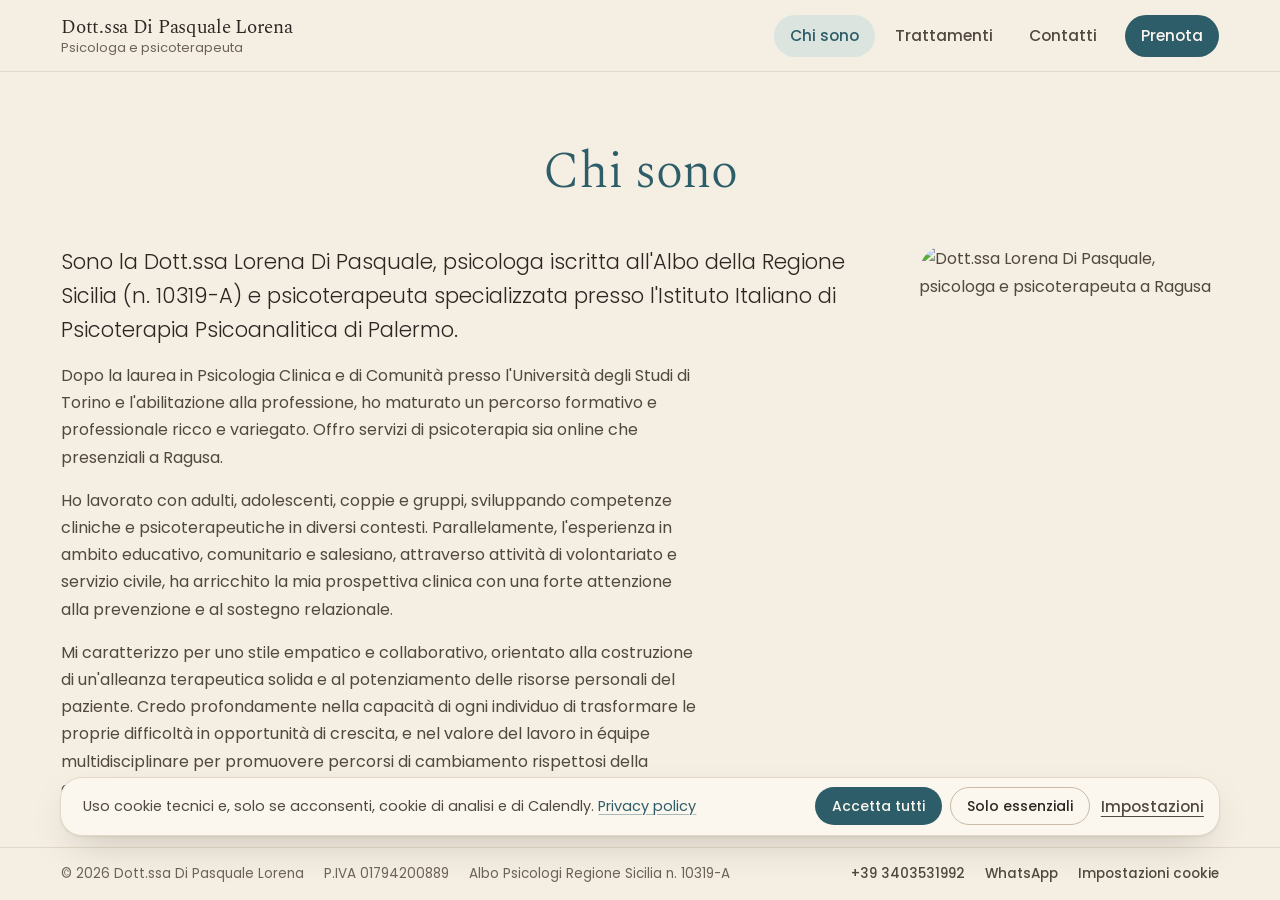
==== commit daca8e3c: "Ritocchi: maiuscole all'italiana, Trattamenti senza riquadro, banner cookie compatto - Titoli e etic" ====
--- a/chi-sono/index.html
+++ b/chi-sono/index.html
@@ -39,7 +39,7 @@
     <!-- Fonts, styles, icons -->
     <link rel="preload" as="font" type="font/woff2" href="/fonts/poppins-400.woff2" crossorigin>
     <link rel="preload" as="font" type="font/woff2" href="/fonts/spectral-300.woff2" crossorigin>
-    <link rel="stylesheet" href="/styles.css?v=20261016b">
+    <link rel="stylesheet" href="/styles.css?v=20261016c">
     <link rel="stylesheet" href="https://unpkg.com/@phosphor-icons/web@2.1.1/src/regular/style.css">
 
     <!-- Google Analytics 4 -->
@@ -115,7 +115,7 @@
         <div class="header-inner">
             <a href="/" class="brand">
                 <span class="brand-name">Dott.ssa Di Pasquale Lorena</span>
-                <span class="brand-role">Psicologa e Psicoterapeuta</span>
+                <span class="brand-role">Psicologa e psicoterapeuta</span>
             </a>
             <nav class="main-nav" aria-label="Navigazione principale">
                 <ul>
@@ -135,7 +135,7 @@
     <main id="main" tabindex="-1" data-page="chi-sono">
         <div class="page container">
             <div class="page-head">
-                <h1>Chi Sono</h1>
+                <h1>Chi sono</h1>
                 
             </div>
             <section class="block about-layout" id="profilo" aria-label="Profilo">
@@ -216,8 +216,8 @@
             </p>
             <ul class="footer-links">
                 <li><a href="tel:+393403531992" onclick="trackPhoneClick()">+39 3403531992</a></li>
-                <li><a href="https://wa.me/393403531992" onclick="trackPhoneClick()" target="_blank" rel="noopener">Whatsapp</a></li>
-                <li><button type="button" class="footer-link-btn" onclick="showCookieSettings()">Impostazioni Cookie</button></li>
+                <li><a href="https://wa.me/393403531992" onclick="trackPhoneClick()" target="_blank" rel="noopener">WhatsApp</a></li>
+                <li><button type="button" class="footer-link-btn" onclick="showCookieSettings()">Impostazioni cookie</button></li>
             </ul>
         </div>
         <nav class="tabbar" aria-label="Menu">
@@ -234,14 +234,12 @@
     <!-- Cookie Consent Banner -->
     <div id="cookieConsent" class="cookie-consent" role="region" aria-label="Consenso cookie" hidden>
         <div class="cookie-text">
-            <h2>Utilizzo dei Cookie</h2>
-            <p>Questo sito utilizza cookie per migliorare la tua esperienza di navigazione e per analizzare il traffico del sito.
-            Continuando a navigare, accetti l'utilizzo dei cookie.
-            <a href="#privacy-policy" onclick="showPrivacyPolicy(event)">Leggi la Privacy Policy</a></p>
+            <h2 class="sr-only">Utilizzo dei cookie</h2>
+            <p>Uso cookie tecnici e, solo se acconsenti, cookie di analisi e di Calendly. <a href="#privacy-policy" onclick="showPrivacyPolicy(event)">Privacy policy</a><span class="cookie-settings-inline"> · <button type="button" onclick="showCookieSettings()" class="btn-text">Impostazioni</button></span></p>
         </div>
         <div class="cookie-buttons">
-            <button type="button" onclick="acceptAllCookies()" class="btn btn-primary btn-sm">Accetta Tutti</button>
-            <button type="button" onclick="acceptEssentialCookies()" class="btn btn-ghost btn-sm">Solo Essenziali</button>
+            <button type="button" onclick="acceptAllCookies()" class="btn btn-primary btn-sm">Accetta tutti</button>
+            <button type="button" onclick="acceptEssentialCookies()" class="btn btn-ghost btn-sm">Solo essenziali</button>
             <button type="button" onclick="showCookieSettings()" class="btn-text">Impostazioni</button>
         </div>
     </div>
@@ -249,18 +247,18 @@
     <!-- Cookie Settings Modal -->
     <div id="cookieSettings" class="cookie-modal" role="dialog" aria-modal="true" aria-labelledby="cookie-settings-title" hidden>
         <div class="modal-content">
-            <h2 id="cookie-settings-title">Impostazioni Cookie</h2>
+            <h2 id="cookie-settings-title">Impostazioni cookie</h2>
             <div class="cookie-option">
                 <label>
                     <input type="checkbox" id="essentialCookies" checked disabled>
-                    <span><strong>Cookie Essenziali</strong> (Sempre attivi)
+                    <span><strong>Cookie essenziali</strong> (sempre attivi)
                     <small>Necessari per il funzionamento del sito</small></span>
                 </label>
             </div>
             <div class="cookie-option">
                 <label>
                     <input type="checkbox" id="analyticsCookies">
-                    <span><strong>Cookie Analitici</strong>
+                    <span><strong>Cookie analitici</strong>
                     <small>Google Analytics per analizzare l'utilizzo del sito</small></span>
                 </label>
             </div>
@@ -272,12 +270,12 @@
                 </label>
             </div>
             <div class="cookie-buttons">
-                <button type="button" onclick="saveCookieSettings()" class="btn btn-primary">Salva Preferenze</button>
+                <button type="button" onclick="saveCookieSettings()" class="btn btn-primary">Salva preferenze</button>
                 <button type="button" onclick="closeCookieSettings()" class="btn btn-ghost">Annulla</button>
             </div>
         </div>
     </div>
 
-    <script src="/script.js?v=20261016b"></script>
+    <script src="/script.js?v=20261016c"></script>
 </body>
 </html>
--- a/styles.css
+++ b/styles.css
@@ -1354,17 +1354,42 @@
 /* ==========================================================================
    Cookie banner and settings
    ========================================================================== */
+/* Slim bar above the footer: says what it must and stays out of the way */
 .cookie-consent {
     position: fixed;
-    left: 1rem;
-    bottom: calc(var(--footer-h) + 1rem);
+    left: 50%;
+    bottom: calc(var(--footer-h) + 0.75rem);
     z-index: 150;
-    width: min(440px, calc(100% - 2rem));
-    padding: 1.4rem;
+    display: flex;
+    align-items: center;
+    gap: 0.75rem 1.5rem;
+    width: min(1160px, calc(100% - 2rem));
+    padding: 0.6rem 0.75rem 0.6rem 1.4rem;
     background: var(--surface);
     border: 1px solid var(--line);
     border-radius: 22px;
     box-shadow: var(--shadow-float);
+    transform: translateX(-50%);
+}
+
+.cookie-consent .cookie-text {
+    flex: 1;
+    min-width: 0;
+}
+
+.cookie-consent .cookie-buttons {
+    flex: none;
+    margin-top: 0;
+}
+
+/* Phones move "Impostazioni" into the sentence so the buttons fit on one row */
+.cookie-settings-inline {
+    display: none;
+}
+
+.cookie-settings-inline .btn-text {
+    padding: 0;
+    font-size: inherit;
 }
 
 .cookie-consent[hidden],
@@ -1669,11 +1694,12 @@
 
 .pp-controls .pp-nav {
     justify-content: space-between;
-    margin-top: 1rem;
+    margin-top: 0;
 }
 
 .pp-progress {
     display: flex;
+    margin-bottom: clamp(1.25rem, 3vh, 2rem);
     align-items: center;
     gap: 1rem;
     font-size: 0.875rem;
@@ -1730,7 +1756,8 @@
 /* Without JavaScript the questions stay readable but cannot be sent */
 .pp:not(.pp-ready) .pp-intro .pp-nav,
 .pp:not(.pp-ready) .pp-summary,
-.pp:not(.pp-ready) .pp-controls {
+.pp:not(.pp-ready) .pp-controls,
+.pp:not(.pp-ready) .pp-progress {
     display: none;
 }
 
@@ -1991,10 +2018,25 @@
     }
 
     .cookie-consent {
-        left: 0.5rem;
-        right: 0.5rem;
+        flex-direction: column;
+        align-items: stretch;
+        gap: 0.6rem;
         bottom: calc(var(--footer-h) + 0.5rem);
-        width: auto;
+        width: calc(100% - 1rem);
+        padding: 0.85rem 1rem;
+    }
+
+    .cookie-consent .cookie-buttons {
+        display: grid;
+        grid-template-columns: 1fr 1fr;
+    }
+
+    .cookie-consent .cookie-buttons > .btn-text {
+        display: none;
+    }
+
+    .cookie-settings-inline {
+        display: inline;
     }
 }
 
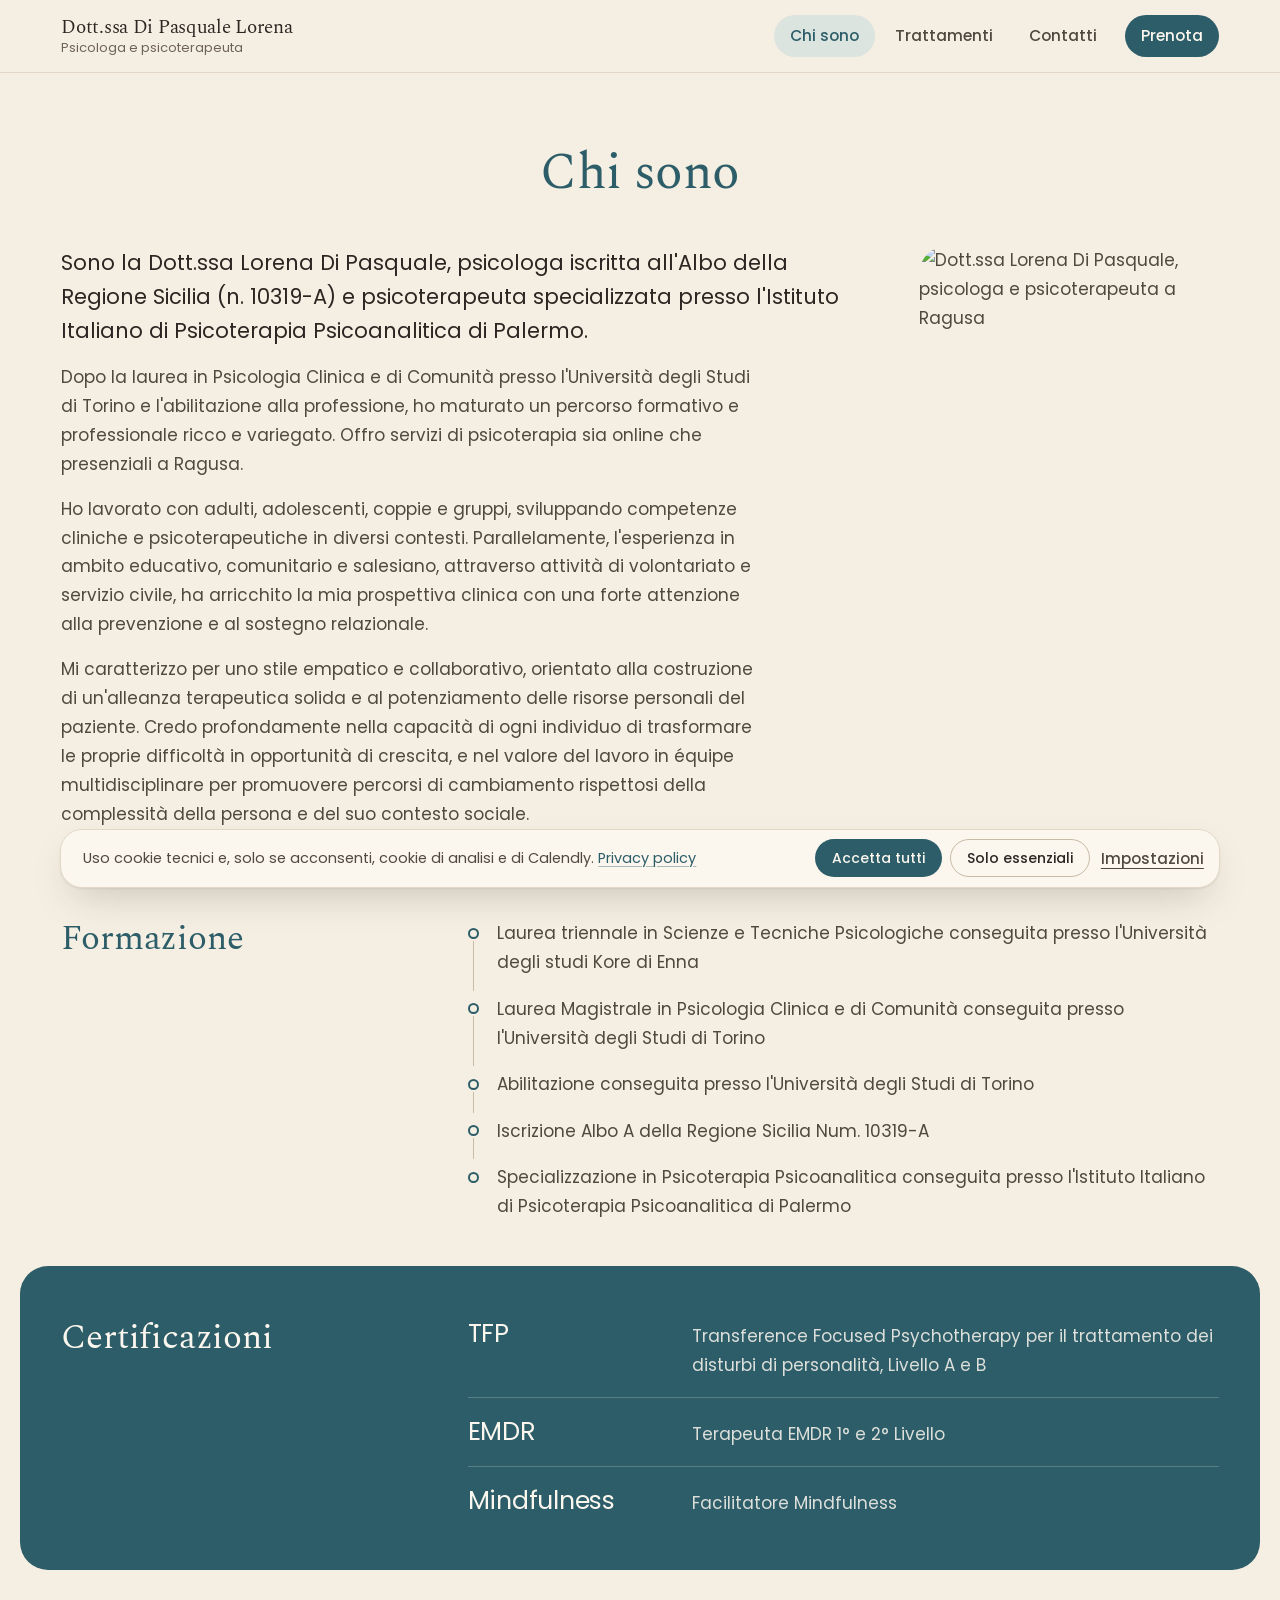
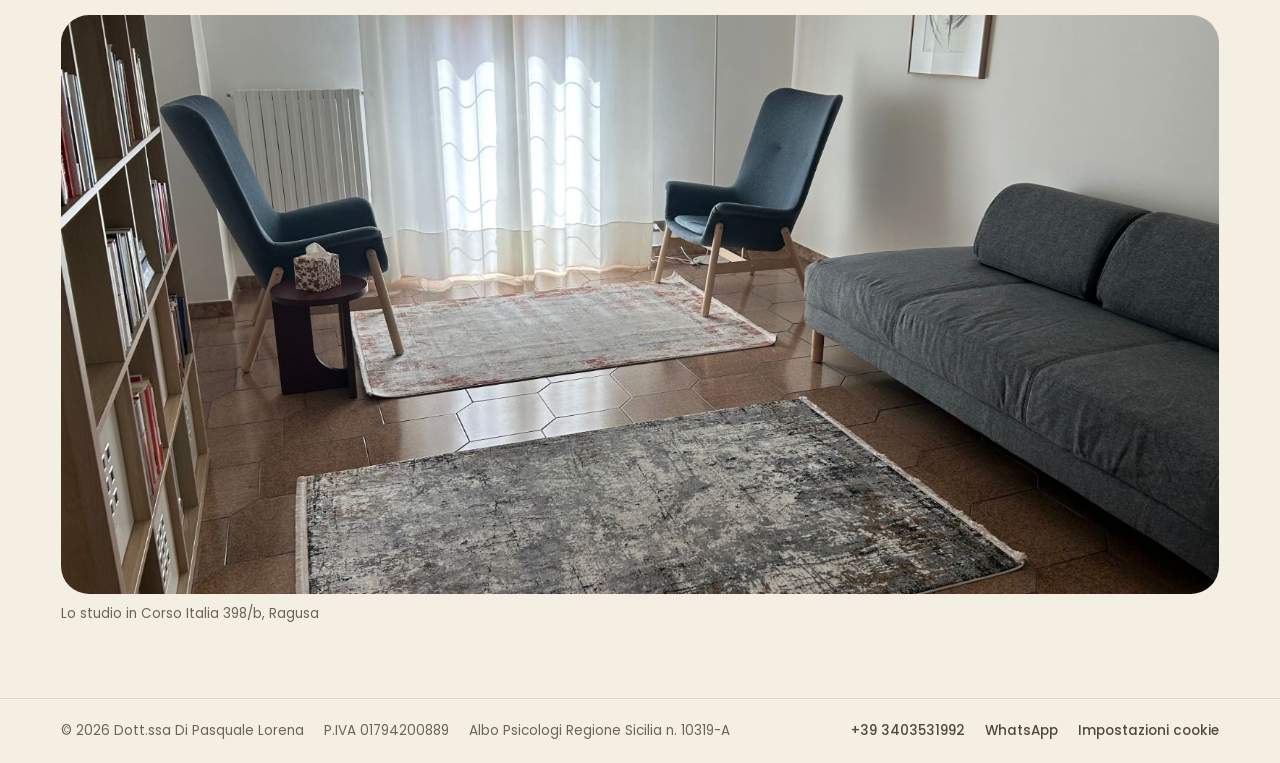
==== commit fe8f607c: "Nuova struttura: pagine che scorrono, Home in prima persona, menu su mobile - Via la cornice fissa d" ====
--- a/chi-sono/index.html
+++ b/chi-sono/index.html
@@ -38,8 +38,8 @@
 
     <!-- Fonts, styles, icons -->
     <link rel="preload" as="font" type="font/woff2" href="/fonts/poppins-400.woff2" crossorigin>
-    <link rel="preload" as="font" type="font/woff2" href="/fonts/spectral-300.woff2" crossorigin>
-    <link rel="stylesheet" href="/styles.css?v=20261016c">
+    <link rel="preload" as="font" type="font/woff2" href="/fonts/spectral-400.woff2" crossorigin>
+    <link rel="stylesheet" href="/styles.css?v=20261016d">
     <link rel="stylesheet" href="https://unpkg.com/@phosphor-icons/web@2.1.1/src/regular/style.css">
 
     <!-- Google Analytics 4 -->
@@ -117,7 +117,9 @@
                 <span class="brand-name">Dott.ssa Di Pasquale Lorena</span>
                 <span class="brand-role">Psicologa e psicoterapeuta</span>
             </a>
-            <nav class="main-nav" aria-label="Navigazione principale">
+            <a href="/prenota/" class="btn btn-primary btn-sm header-book">Prenota</a>
+            <button type="button" class="nav-toggle" aria-expanded="false" aria-controls="main-nav">Menu</button>
+            <nav class="main-nav" id="main-nav" aria-label="Navigazione principale">
                 <ul>
                     <li><a href="/chi-sono/" class="nav-pill" aria-current="page">Chi sono</a></li>
                     <li><a href="/trattamenti/" class="nav-pill">Trattamenti</a></li>
@@ -128,9 +130,6 @@
         </div>
     </header>
 
-    <div class="ambient" aria-hidden="true">
-        <div class="ambient-photo"></div>
-    </div>
 
     <main id="main" tabindex="-1" data-page="chi-sono">
         <div class="page container">
@@ -220,15 +219,6 @@
                 <li><button type="button" class="footer-link-btn" onclick="showCookieSettings()">Impostazioni cookie</button></li>
             </ul>
         </div>
-        <nav class="tabbar" aria-label="Menu">
-            <ul>
-                <li><a href="/"><i class="ph ph-house" aria-hidden="true"></i><span>Home</span></a></li>
-                <li><a href="/chi-sono/" aria-current="page"><i class="ph ph-user" aria-hidden="true"></i><span>Chi sono</span></a></li>
-                <li><a href="/trattamenti/"><i class="ph ph-hand-heart" aria-hidden="true"></i><span>Trattamenti</span></a></li>
-                <li><a href="/prenota/"><i class="ph ph-calendar-check" aria-hidden="true"></i><span>Prenota</span></a></li>
-                <li><a href="/contatti/"><i class="ph ph-chat-circle" aria-hidden="true"></i><span>Contatti</span></a></li>
-            </ul>
-        </nav>
     </footer>
 
     <!-- Cookie Consent Banner -->
@@ -276,6 +266,6 @@
         </div>
     </div>
 
-    <script src="/script.js?v=20261016c"></script>
+    <script src="/script.js?v=20261016d"></script>
 </body>
 </html>
--- a/styles.css
+++ b/styles.css
@@ -12,7 +12,7 @@
 @font-face {
     font-family: 'Spectral';
     font-style: normal;
-    font-weight: 300;
+    font-weight: 400;
     font-display: swap;
     src: url("fonts/spectral-300.woff2") format("woff2");
 }
@@ -28,7 +28,7 @@
 @font-face {
     font-family: 'Poppins';
     font-style: normal;
-    font-weight: 300;
+    font-weight: 400;
     font-display: swap;
     src: url("fonts/poppins-300.woff2") format("woff2");
 }
@@ -81,7 +81,7 @@
     /* Type */
     --font: 'Poppins', ui-sans-serif, system-ui, -apple-system, 'Segoe UI', sans-serif;
     --font-display: 'Spectral', Georgia, 'Times New Roman', serif;
-    --step-0: 1rem;
+    --step-0: 1.0625rem;
     --step-1: clamp(1.0625rem, 1rem + 0.35vw, 1.3125rem);
     --step-2: clamp(1.3125rem, 1.15rem + 0.7vw, 1.75rem);
 
@@ -92,7 +92,7 @@
     --r-input: 14px;
     --r-pill: 999px;
     --header-h: 72px;
-    --footer-h: 52px;
+    --footer-h: 64px;
 
     --ease-out: cubic-bezier(0.16, 1, 0.3, 1);
     --shadow-float: 0 1px 2px rgb(43 38 34 / 0.08), 0 16px 40px -14px rgb(43 38 34 / 0.26);
@@ -143,7 +143,7 @@
 
 h1, h2, h3 {
     color: var(--ink);
-    font-weight: 300;
+    font-weight: 400;
     line-height: 1.15;
     letter-spacing: -0.015em;
     text-wrap: balance;
@@ -237,31 +237,30 @@
 }
 
 /* ==========================================================================
-   The shell: fixed header, scrolling content area, fixed footer
+   Page layout: a normal scrolling page under a sticky header
    ========================================================================== */
-.js body {
-    display: grid;
-    grid-template-rows: var(--header-h) minmax(0, 1fr) auto;
-    height: 100vh;
-    height: 100dvh;
-    overflow: hidden;
-}
-
-.js main {
-    position: relative;
-    min-height: 0;
-    overflow-y: auto;
-    overscroll-behavior: contain;
-    scroll-behavior: smooth;
-    scroll-padding-top: 1.5rem;
+html {
+    scroll-padding-top: calc(var(--header-h) + 1rem);
+}
+
+body {
+    display: flex;
+    flex-direction: column;
+    min-height: 100vh;
+    min-height: 100dvh;
+}
+
+main {
+    flex: 1;
+}
+
+main:focus {
+    outline: none;
 }
 
 .page {
-    display: flex;
-    flex-direction: column;
-    min-height: 100%;
-    padding-top: clamp(1.5rem, 6vh, 4rem);
-    padding-bottom: clamp(2rem, 6vh, 4rem);
+    padding-top: clamp(2rem, 6vh, 4.5rem);
+    padding-bottom: clamp(3rem, 8vh, 6rem);
 }
 
 /* ==========================================================================
@@ -411,9 +410,18 @@
    Header
    ========================================================================== */
 .site-header {
-    position: relative;
+    position: sticky;
+    top: 0;
     z-index: 50;
+    background: color-mix(in srgb, var(--bg) 92%, transparent);
     border-bottom: 1px solid var(--line);
+    backdrop-filter: blur(10px);
+    -webkit-backdrop-filter: blur(10px);
+}
+
+.header-book,
+.nav-toggle {
+    display: none;
 }
 
 .header-inner {
@@ -496,11 +504,9 @@
 }
 
 /* ==========================================================================
-   Footer: slim legal bar on desktop, menu bar on mobile
+   Footer
    ========================================================================== */
 .site-footer {
-    position: relative;
-    z-index: 50;
     border-top: 1px solid var(--line);
 }
 
@@ -548,10 +554,6 @@
     color: var(--primary-color);
 }
 
-.tabbar {
-    display: none;
-}
-
 /* ==========================================================================
    Page head and sections
    ========================================================================== */
@@ -563,7 +565,7 @@
 .page-head h1 {
     font-family: var(--font-display);
     font-size: clamp(2.125rem, min(4vw, 6.5vh), 3.5rem);
-    font-weight: 300;
+    font-weight: 400;
     line-height: 1.1;
     letter-spacing: -0.01em;
     color: var(--primary-color);
@@ -589,7 +591,7 @@
 .block-title {
     font-family: var(--font-display);
     font-size: clamp(1.625rem, 1.25rem + 1.2vw, 2.25rem);
-    font-weight: 300;
+    font-weight: 400;
     line-height: 1.15;
     letter-spacing: -0.005em;
     color: var(--primary-color);
@@ -659,123 +661,153 @@
 
 .lead-text {
     font-size: clamp(1.0625rem, 1rem + 0.4vw, 1.3125rem);
-    font-weight: 300;
+    font-weight: 400;
     line-height: 1.6;
     color: var(--ink);
 }
 
 /* ==========================================================================
-   Home
+   Home: hero with the studio, how I work, how to start, closing call
    ========================================================================== */
-.page-home {
-    justify-content: space-between;
-}
-
-.home-grid {
-    flex: 1;
+.hero {
     display: grid;
+    grid-template-columns: minmax(0, 1.05fr) minmax(0, 1fr);
     align-items: center;
-    max-width: 56%;
-}
-
-.home-hero {
-    display: flex;
-    flex-direction: column;
+    gap: clamp(2rem, 5vw, 5rem);
+}
+
+.hero-solo {
+    grid-template-columns: minmax(0, 44rem);
+    min-height: 50vh;
+}
+
+.hero h1 {
+    font-family: var(--font-display);
+    font-size: clamp(2.5rem, 1.6rem + 3.2vw, 4.25rem);
+    font-weight: 400;
+    line-height: 1.06;
+    letter-spacing: -0.015em;
+    color: var(--ink);
+    text-wrap: balance;
+}
+
+.hero-voice {
+    max-width: 30ch;
+    margin-top: clamp(1rem, 2.5vh, 1.5rem);
+    font-size: var(--step-2);
+    line-height: 1.4;
+    color: var(--ink-2);
+    text-wrap: pretty;
+}
+
+.hero-name {
+    margin-top: 1rem;
+    font-size: 0.9375rem;
+    font-weight: 500;
+    color: var(--primary-color);
+}
+
+.hero-actions {
+    display: flex;
+    flex-wrap: wrap;
+    align-items: center;
+    gap: 1rem 1.75rem;
+    margin-top: clamp(1.75rem, 4vh, 2.5rem);
+}
+
+.btn-lg {
+    min-height: 52px;
+    padding: 0.8rem 1.75rem;
+    font-size: 1rem;
+}
+
+.hero-photo img {
+    width: 100%;
+    aspect-ratio: 1000 / 950;
+    object-fit: cover;
+    border-radius: var(--r-media);
+}
+
+.hero-photo figcaption {
+    margin-top: 0.6rem;
+    font-size: 0.8438rem;
+    color: var(--ink-3);
+}
+
+.home-section {
+    margin-top: clamp(4rem, 10vh, 7rem);
+    padding-top: clamp(2.5rem, 6vh, 3.5rem);
+    border-top: 1px solid var(--line);
+}
+
+.pillars,
+.steps {
+    display: grid;
+    grid-template-columns: repeat(3, minmax(0, 1fr));
+    gap: 2rem clamp(1.5rem, 4vw, 3.5rem);
+    margin-top: clamp(1.5rem, 4vh, 2.5rem);
+    padding: 0;
+    list-style: none;
+}
+
+.pillars h3,
+.steps h3 {
+    font-size: var(--step-1);
+    font-weight: 500;
+    line-height: 1.35;
+    color: var(--ink);
+}
+
+.pillars p,
+.steps p {
+    margin-top: 0.5rem;
+    line-height: 1.65;
+}
+
+.pillars + .link-arrow {
+    margin-top: 2rem;
+}
+
+.steps {
+    counter-reset: step;
+}
+
+.steps li {
+    counter-increment: step;
+}
+
+.steps li::before {
+    content: counter(step);
+    display: grid;
+    place-items: center;
+    width: 2.5rem;
+    height: 2.5rem;
+    margin-bottom: 1rem;
+    font-family: var(--font-display);
+    font-size: 1.25rem;
+    color: var(--primary-color);
+    border: 1px solid var(--line-strong);
+    border-radius: 50%;
+}
+
+.home-cta {
+    margin-top: clamp(4rem, 10vh, 7rem);
+    padding: clamp(2.5rem, 6vw, 4.5rem) var(--gutter);
+    text-align: center;
+    background: var(--tint);
+    border-radius: var(--r-media);
+}
+
+.home-cta h2 {
+    font-family: var(--font-display);
+    font-size: clamp(1.875rem, 1.4rem + 1.8vw, 2.75rem);
+    font-weight: 400;
+    line-height: 1.15;
+    color: var(--ink);
+}
+
+.home-cta .hero-actions {
     justify-content: center;
-}
-
-.home-hero h1 {
-    font-family: var(--font-display);
-    font-size: clamp(2.5rem, min(4.8vw, 8vh), 4.5rem);
-    font-weight: 300;
-    line-height: 1.06;
-    letter-spacing: -0.01em;
-    text-wrap: wrap;
-}
-
-.home-name {
-    margin-top: clamp(1rem, 3vh, 2rem);
-    font-size: var(--step-2);
-    font-weight: 400;
-    line-height: 1.3;
-    color: var(--primary-color);
-}
-
-.home-tagline {
-    margin-top: 0.25rem;
-    font-size: var(--step-1);
-}
-
-.home-offer {
-    align-self: flex-start;
-    margin-top: clamp(1.25rem, 3.5vh, 2.25rem);
-}
-
-/* Home backdrop: the studio itself, two armchairs facing each other.
-   It lives outside <main>, so it stays put and fades when the page changes;
-   inner pages keep the plain ground so reading stays easy. */
-.ambient {
-    position: fixed;
-    top: var(--header-h);
-    bottom: var(--footer-h);
-    left: 0;
-    right: 0;
-    z-index: 0;
-    overflow: hidden;
-    pointer-events: none;
-}
-
-.js main {
-    z-index: 1;
-}
-
-.ambient-photo {
-    position: absolute;
-    top: 0;
-    bottom: 0;
-    left: 36%;
-    right: 0;
-    background: url("images/studio-sfondo-1000.jpg") 50% 35% / cover no-repeat;
-    background-image: image-set(url("images/studio-sfondo-1000.jpg") 1x, url("images/studio-sfondo-1800.jpg") 2x);
-    opacity: 0;
-    transition: opacity 0.9s var(--ease-out);
-}
-
-/* Veil: the room fades into the ground where the text sits */
-.ambient-photo::after {
-    content: "";
-    position: absolute;
-    inset: 0;
-    background:
-        linear-gradient(90deg, var(--bg) 0%, rgb(245 238 226 / 0.85) 22%, rgb(245 238 226 / 0.2) 48%, rgb(245 238 226 / 0) 70%),
-        linear-gradient(0deg, rgb(245 238 226 / 0.9) 0%, rgb(245 238 226 / 0) 28%),
-        rgb(236 214 182 / 0.16);
-}
-
-body:has(main[data-page="home"]) .ambient-photo {
-    opacity: 1;
-}
-
-.fact-row {
-    display: grid;
-    grid-template-columns: repeat(4, minmax(0, 1fr));
-    gap: 1rem 1.5rem;
-    margin-top: 2rem;
-    padding-top: clamp(1rem, 2.5vh, 1.5rem);
-    border-top: 1px solid var(--line);
-}
-
-.fact-row li {
-    font-size: 0.875rem;
-    line-height: 1.4;
-    font-variant-numeric: tabular-nums;
-}
-
-.fact-row strong {
-    display: block;
-    font-size: 1rem;
-    font-weight: 400;
-    line-height: 1.3;
 }
 
 /* ==========================================================================
@@ -1358,7 +1390,7 @@
 .cookie-consent {
     position: fixed;
     left: 50%;
-    bottom: calc(var(--footer-h) + 0.75rem);
+    bottom: 0.75rem;
     z-index: 150;
     display: flex;
     align-items: center;
@@ -1509,37 +1541,7 @@
     to { opacity: 0; transform: translateY(-6px); }
 }
 
-@media (prefers-reduced-motion: no-preference) {
-    .site-header { view-transition-name: site-header; }
-    .site-footer { view-transition-name: site-footer; }
-    main { view-transition-name: content; }
-
-    ::view-transition-old(content) {
-        animation: content-out 0.16s ease-in both;
-    }
-
-    ::view-transition-new(content) {
-        animation: content-in 0.38s var(--ease-out) both;
-    }
-
-    ::view-transition-old(site-header),
-    ::view-transition-new(site-header),
-    ::view-transition-old(site-footer),
-    ::view-transition-new(site-footer) {
-        animation: none;
-    }
-
-    /* Fallback when View Transitions are not available */
-    .content-enter {
-        animation: content-in 0.38s var(--ease-out) both;
-    }
-}
-
 @media (prefers-reduced-motion: reduce) {
-    .js main {
-        scroll-behavior: auto;
-    }
-
     *,
     *::before,
     *::after {
@@ -1581,7 +1583,7 @@
     padding: 0;
     font-family: var(--font-display);
     font-size: clamp(1.5rem, 1.2rem + 1.1vw, 2.125rem);
-    font-weight: 300;
+    font-weight: 400;
     line-height: 1.2;
     color: var(--ink);
 }
@@ -1773,26 +1775,10 @@
     from { opacity: 0; transform: translateY(8px); }
 }
 
-.home-actions {
-    display: flex;
-    flex-wrap: wrap;
-    align-items: center;
-    gap: 0.75rem 1.25rem;
-    margin-top: clamp(1.25rem, 3.5vh, 2.25rem);
-}
-
-.home-actions .home-offer {
-    margin-top: 0;
-}
-
 /* ==========================================================================
    Responsive
    ========================================================================== */
 @media (max-width: 1100px) {
-    .fact-row {
-        grid-template-columns: repeat(2, minmax(0, 1fr));
-    }
-
     .footer-legal span:last-child {
         display: none;
     }
@@ -1800,97 +1786,147 @@
 
 @media (max-width: 860px) {
     :root {
-        --header-h: 56px;
-        --footer-h: calc(64px + env(safe-area-inset-bottom));
-    }
-
-    .main-nav,
-    .brand-role,
+        --header-h: 60px;
+    }
+
+    .brand-role {
+        display: none;
+    }
+
+    /* Phones: "Prenota" stays in sight, the other pages sit behind "Menu" */
+    .header-inner {
+        gap: 0.5rem;
+    }
+
+    .header-book {
+        display: inline-flex;
+    }
+
+    .brand {
+        min-width: 0;
+    }
+
+    .brand-name {
+        overflow: hidden;
+        text-overflow: ellipsis;
+    }
+
+    .nav-toggle {
+        display: inline-flex;
+        align-items: center;
+        min-height: 38px;
+        padding: 0.4rem 0.9rem;
+        font: inherit;
+        font-size: 0.875rem;
+        font-weight: 500;
+        color: var(--ink);
+        background: transparent;
+        border: 1.5px solid var(--line-strong);
+        border-radius: var(--r-pill);
+        cursor: pointer;
+    }
+
+    .main-nav {
+        position: absolute;
+        top: 100%;
+        left: 0;
+        right: 0;
+        display: none;
+        padding: 0.5rem var(--gutter) 1rem;
+        background: var(--bg);
+        border-bottom: 1px solid var(--line);
+        box-shadow: var(--shadow-float);
+    }
+
+    .nav-open .main-nav {
+        display: block;
+    }
+
+    .main-nav ul {
+        flex-direction: column;
+        align-items: stretch;
+        gap: 0;
+    }
+
+    .main-nav li + li {
+        border-top: 1px solid var(--line);
+    }
+
+    .nav-pill {
+        padding: 0.9rem 0.25rem;
+        font-size: 1.0625rem;
+        border-radius: 0;
+    }
+
+    .nav-pill:hover {
+        background: none;
+    }
+
+    .nav-pill[aria-current="page"] {
+        background: none;
+    }
+
+    .nav-pill.nav-book {
+        margin: 0.75rem 0 0;
+        padding: 0.8rem 1.25rem;
+        text-align: center;
+        border-radius: var(--r-pill);
+    }
+
+    .main-nav li:has(.nav-book) {
+        border-top: 0;
+    }
+
     .footer-bar {
-        display: none;
+        flex-direction: column;
+        align-items: flex-start;
+        gap: 0.75rem;
+        padding-block: 1.5rem calc(1.5rem + env(safe-area-inset-bottom));
+    }
+
+    .footer-legal {
+        flex-direction: column;
+        gap: 0.2rem;
+    }
+
+    .footer-legal span:last-child {
+        display: inline;
+    }
+
+    .footer-links {
+        flex-wrap: wrap;
+        gap: 0.5rem 1.25rem;
     }
 
     .page-head h1 {
         font-size: clamp(2rem, 9vw, 2.625rem);
     }
 
-    .tabbar {
-        display: block;
-        padding-bottom: env(safe-area-inset-bottom);
-        background: var(--bg);
-    }
-
-    .tabbar ul {
-        display: grid;
-        grid-template-columns: repeat(5, minmax(0, 1fr));
-        height: 64px;
-    }
-
-    .tabbar a {
-        display: flex;
-        flex-direction: column;
-        align-items: center;
-        justify-content: center;
-        gap: 0.2rem;
-        height: 100%;
-        font-size: 0.75rem;
-        font-weight: 500;
-        line-height: 1.1;
-        color: var(--ink-3);
-        text-decoration: none;
-    }
-
-    .tabbar i {
-        display: grid;
-        place-items: center;
-        width: 52px;
-        height: 30px;
-        font-size: 1.35rem;
-        border-radius: var(--r-pill);
-        transition: background-color 0.25s var(--ease-out), color 0.25s var(--ease-out);
-    }
-
-    .tabbar a[aria-current="page"] {
-        color: var(--primary-color);
-    }
-
-    .tabbar a[aria-current="page"] i {
-        color: var(--primary-color);
-        background: var(--primary-soft);
+    .hero {
+        grid-template-columns: 1fr;
+    }
+
+    .hero-photo img {
+        aspect-ratio: 4 / 3;
+    }
+
+    .pillars,
+    .steps {
+        grid-template-columns: 1fr;
+        gap: 1.75rem;
+    }
+
+    .home-cta {
+        margin-inline: calc(-1 * var(--gutter));
+        border-radius: 0;
     }
 
     .split,
     .service,
     .about-layout,
     .contact-layout,
-    .cert-list li,
-    .home-grid {
+    .cert-list li {
         grid-template-columns: 1fr;
-    }
-
-    /* Phones: no fact row; the studio sits above the title */
-    .fact-row {
-        display: none;
-    }
-
-    .home-grid {
-        max-width: none;
-        align-items: end;
-        padding-bottom: 4vh;
-    }
-
-    .ambient-photo {
-        left: 0;
-        bottom: auto;
-        height: 44%;
-        background-image: url("images/studio-sfondo-1000.jpg");
-        background-position: 50% 30%;
-    }
-
-    .ambient-photo::after {
-        background:
-            linear-gradient(180deg, rgb(245 238 226 / 0) 50%, rgb(245 238 226 / 0.75) 80%, var(--bg) 100%),
-            rgb(236 214 182 / 0.16);
     }
 
     .portrait {
@@ -2021,7 +2057,7 @@
         flex-direction: column;
         align-items: stretch;
         gap: 0.6rem;
-        bottom: calc(var(--footer-h) + 0.5rem);
+        bottom: 0.5rem;
         width: calc(100% - 1rem);
         padding: 0.85rem 1rem;
     }
@@ -2040,19 +2076,9 @@
     }
 }
 
-/* Landscape phones and tiny windows: fall back to a normal scrolling page */
-@media (max-height: 480px) {
-    .js body {
-        display: block;
-        height: auto;
-        overflow: visible;
-    }
-
-    .js main {
-        overflow: visible;
-    }
-
-    .page {
-        min-height: 0;
-    }
-}
+/* Narrow phones: the name needs the room; "Prenota" stays inside the menu */
+@media (max-width: 440px) {
+    .header-book {
+        display: none;
+    }
+}
